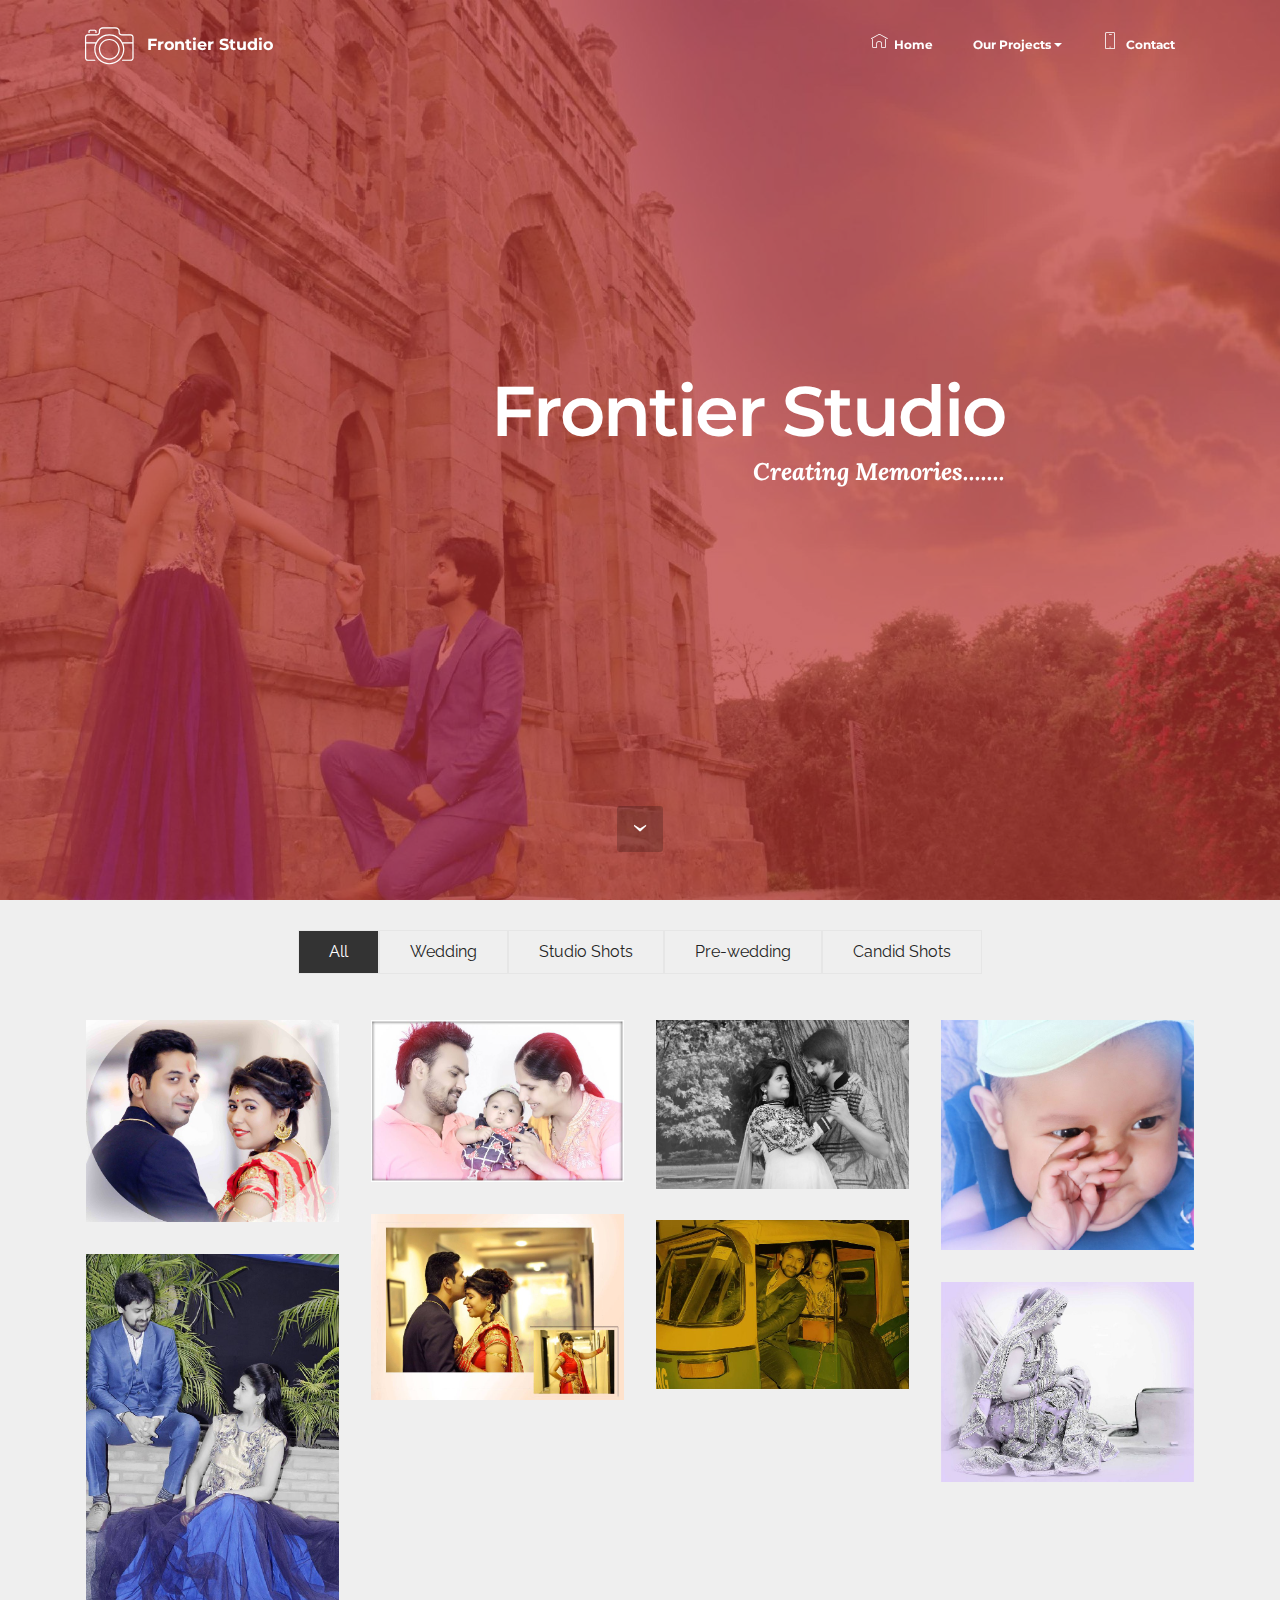
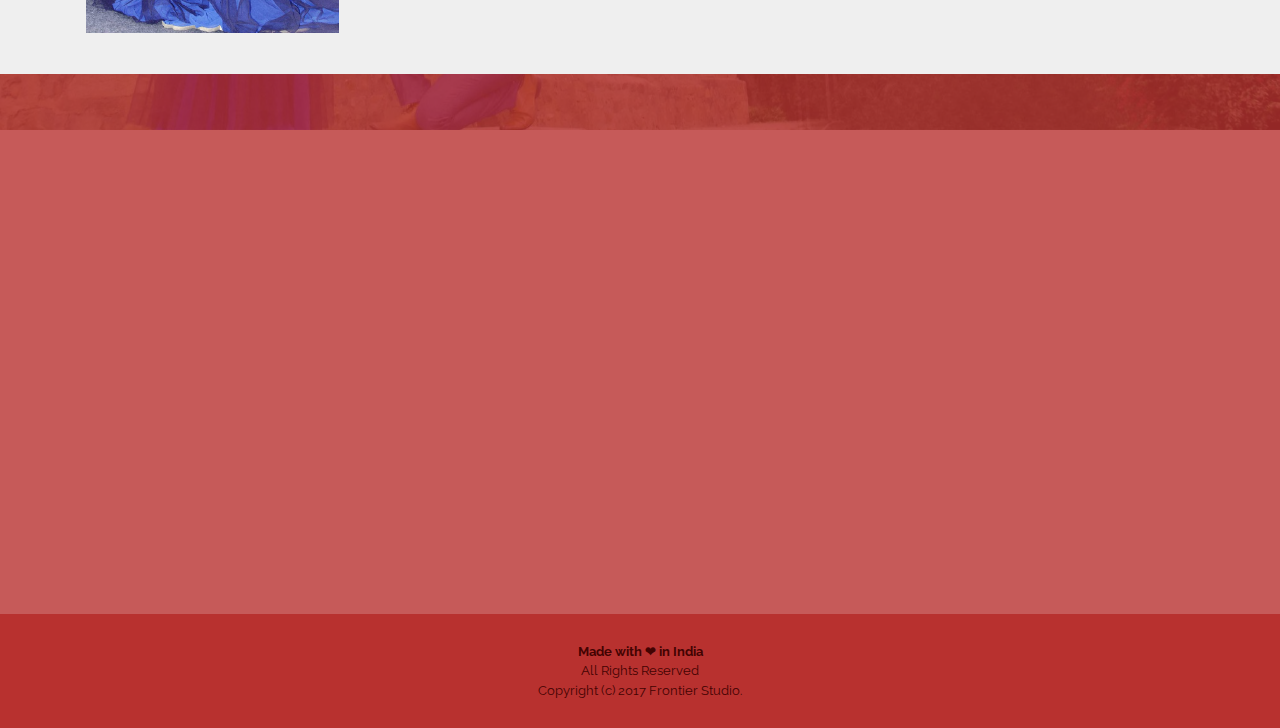
==== index.html @ 07fdfbb8 "create github pages" ====
<!DOCTYPE html>
<html>
<head>
  <!-- Site made with Mobirise Website Builder v3.12.1, https://mobirise.com -->
  <meta charset="UTF-8">
  <meta http-equiv="X-UA-Compatible" content="IE=edge">
  <meta name="generator" content="Mobirise v3.12.1, mobirise.com">
  <meta name="viewport" content="width=device-width, initial-scale=1">
  <link rel="shortcut icon" href="file:///C:/Users/gyadav/AppData/Local/Mobirise.com/Mobirise/projects/project-2017-06-03_201503/assets/images/_1" type="image/x-icon">
  <meta name="description" content="Frontier Studio Rewari Haryana
Photo Studios Photographers Candid photography    Traditional photography    Traditional Videography    Cinematography    Albums
Mahandi    Haldi    Sangeet    Engagement    Wedding    Pre-Wedding Shoot  Video Photo Restoration Services Photo Enlarging Photo Film Dealers Lamination Matt Lamination Cold Photograph Industrial">
  <title>Frontier Studio Rewari</title>
  <link rel="stylesheet" href="https://fonts.googleapis.com/css?family=Lora:400,700,400italic,700italic&amp;subset=latin">
  <link rel="stylesheet" href="https://fonts.googleapis.com/css?family=Montserrat:400,700">
  <link rel="stylesheet" href="https://fonts.googleapis.com/css?family=Raleway:100,100i,200,200i,300,300i,400,400i,500,500i,600,600i,700,700i,800,800i,900,900i">
  <link rel="stylesheet" href="assets/bootstrap-material-design-font/css/material.css">
  <link rel="stylesheet" href="assets/et-line-font-plugin/style.css">
  <link rel="stylesheet" href="assets/web/assets/mobirise-icons/mobirise-icons.css">
  <link rel="stylesheet" href="assets/tether/tether.min.css">
  <link rel="stylesheet" href="assets/bootstrap/css/bootstrap.min.css">
  <link rel="stylesheet" href="assets/dropdown/css/style.css">
  <link rel="stylesheet" href="assets/animate.css/animate.min.css">
  <link rel="stylesheet" href="assets/theme/css/style.css">
  <link rel="stylesheet" href="assets/mobirise-gallery/style.css">
  <link rel="stylesheet" href="assets/mobirise/css/mbr-additional.css" type="text/css">
  
  
  
</head>
<body>
<section id="menu-4">

    <nav class="navbar navbar-dropdown bg-color transparent navbar-fixed-top">
        <div class="container">

            <div class="mbr-table">
                <div class="mbr-table-cell">

                    <div class="navbar-brand">
                        <a href="https://mobirise.com" class="etl-icon icon-camera mbr-iconfont mbr-iconfont-menu navbar-logo"></a>
                        <a class="navbar-caption" href="index.html">Frontier Studio</a>
                    </div>

                </div>
                <div class="mbr-table-cell">

                    <button class="navbar-toggler pull-xs-right hidden-md-up" type="button" data-toggle="collapse" data-target="#exCollapsingNavbar">
                        <div class="hamburger-icon"></div>
                    </button>

                    <ul class="nav-dropdown collapse pull-xs-right nav navbar-nav navbar-toggleable-sm" id="exCollapsingNavbar"><li class="nav-item"><a class="nav-link link" href="#top"><span class="mbri-home mbr-iconfont mbr-iconfont-btn"></span>Home</a></li><li class="nav-item dropdown"><a class="nav-link link dropdown-toggle" data-toggle="dropdown-submenu" href="https://mobirise.com/" aria-expanded="false">Our Projects</a><div class="dropdown-menu"><a class="dropdown-item" href="index.html#slider-5">Raveena ❤ Parveen</a></div></li><li class="nav-item"><a class="nav-link link" href="index.html#contacts2-8"><span class="mbri-mobile mbr-iconfont mbr-iconfont-btn"></span>Contact</a></li></ul>
                    <button hidden="" class="navbar-toggler navbar-close" type="button" data-toggle="collapse" data-target="#exCollapsingNavbar">
                        <div class="close-icon"></div>
                    </button>

                </div>
            </div>

        </div>
    </nav>

</section>

<section class="engine"><a rel="external" href="https://mobirise.com">Mobirise Web Site Creator</a></section><section class="mbr-section mbr-section-hero mbr-section-full mbr-parallax-background mbr-section-with-arrow mbr-after-navbar" id="header1-2" style="background-image: url(assets/images/cover-image-2000x1200.jpg);">

    <div class="mbr-overlay" style="opacity: 0.7; background-color: rgb(184, 49, 47);"></div>

    <div class="mbr-table-cell">

        <div class="container">
            <div class="row">
                <div class="mbr-section col-md-10">

                    <h1 class="mbr-section-title display-1">Frontier Studio</h1>
                    <p class="mbr-section-lead lead"><strong>Creating Memories.......</strong><br></p>
                    
                </div>
            </div>
        </div>
    </div>

    <div class="mbr-arrow mbr-arrow-floating" aria-hidden="true"><a href="#gallery4-b"><i class="mbr-arrow-icon"></i></a></div>

</section>

<section class="mbr-gallery mbr-section mbr-section-nopadding mbr-slider-carousel" id="gallery4-b" data-filter="true" style="background-color: rgb(239, 239, 239); padding-top: 0rem; padding-bottom: 1.5rem;">
    <!-- Filter -->
    <div class="mbr-gallery-filter container gallery-filter-active">
        <ul>
            <li class="mbr-gallery-filter-all active">All</li>
        </ul>
    </div>

    <!-- Gallery -->
    <div class="mbr-gallery-row container">
        <div class=" mbr-gallery-layout-default">
            <div>
                <div>
                    <div class="mbr-gallery-item mbr-gallery-item__mobirise3 mbr-gallery-item--p1" data-tags="Wedding" data-video-url="false">
                        <div href="#lb-gallery4-b" data-slide-to="0" data-toggle="modal">
                            
                            

                            <img alt="" src="assets/images/01-2000x1600-800x640.jpg">
                            
                            <span class="icon-focus"></span>
                            
                        </div>
                    </div><div class="mbr-gallery-item mbr-gallery-item__mobirise3 mbr-gallery-item--p1" data-tags="Studio Shots" data-video-url="false">
                        <div href="#lb-gallery4-b" data-slide-to="1" data-toggle="modal">
                            
                            

                            <img alt="" src="assets/images/03-2000x1283-800x513.jpg">
                            
                            <span class="icon-focus"></span>
                            
                        </div>
                    </div><div class="mbr-gallery-item mbr-gallery-item__mobirise3 mbr-gallery-item--p1" data-tags="Pre-wedding" data-video-url="false">
                        <div href="#lb-gallery4-b" data-slide-to="2" data-toggle="modal">
                            
                            

                            <img alt="" src="assets/images/08-2000x1333-800x533.jpg">
                            
                            <span class="icon-focus"></span>
                            
                        </div>
                    </div><div class="mbr-gallery-item mbr-gallery-item__mobirise3 mbr-gallery-item--p1" data-tags="Studio Shots" data-video-url="false">
                        <div href="#lb-gallery4-b" data-slide-to="3" data-toggle="modal">
                            
                            

                            <img alt="" src="assets/images/02-2000x1822-800x728.jpg">
                            
                            <span class="icon-focus"></span>
                            
                        </div>
                    </div><div class="mbr-gallery-item mbr-gallery-item__mobirise3 mbr-gallery-item--p1" data-tags="Wedding" data-video-url="false">
                        <div href="#lb-gallery4-b" data-slide-to="4" data-toggle="modal">
                            
                            

                            <img alt="" src="assets/images/07-2000x1468-800x587.jpg">
                            
                            <span class="icon-focus"></span>
                            
                        </div>
                    </div><div class="mbr-gallery-item mbr-gallery-item__mobirise3 mbr-gallery-item--p1" data-tags="Pre-wedding" data-video-url="false">
                        <div href="#lb-gallery4-b" data-slide-to="5" data-toggle="modal">
                            
                            

                            <img alt="" src="assets/images/04-2000x1333-800x533.jpg">
                            
                            <span class="icon-focus"></span>
                            
                        </div>
                    </div><div class="mbr-gallery-item mbr-gallery-item__mobirise3 mbr-gallery-item--p1" data-tags="Candid Shots" data-video-url="false">
                        <div href="#lb-gallery4-b" data-slide-to="6" data-toggle="modal">
                            
                            

                            <img alt="" src="assets/images/06-2000x2998-800x1199.jpg">
                            
                            <span class="icon-focus"></span>
                            
                        </div>
                    </div><div class="mbr-gallery-item mbr-gallery-item__mobirise3 mbr-gallery-item--p1" data-tags="Candid Shots" data-video-url="false">
                        <div href="#lb-gallery4-b" data-slide-to="7" data-toggle="modal">
                            
                            

                            <img alt="" src="assets/images/09-2000x1578-800x631.jpg">
                            
                            <span class="icon-focus"></span>
                            
                        </div>
                    </div>
                </div>
            </div>
            <div class="clearfix"></div>
        </div>
    </div>

    <!-- Lightbox -->
    <div data-app-prevent-settings="" class="mbr-slider modal fade carousel slide" tabindex="-1" data-keyboard="true" data-interval="false" id="lb-gallery4-b">
        <div class="modal-dialog">
            <div class="modal-content">
                <div class="modal-body">
                    <ol class="carousel-indicators">
                        <li data-app-prevent-settings="" data-target="#lb-gallery4-b" data-slide-to="0"></li><li data-app-prevent-settings="" data-target="#lb-gallery4-b" data-slide-to="1"></li><li data-app-prevent-settings="" data-target="#lb-gallery4-b" data-slide-to="2"></li><li data-app-prevent-settings="" data-target="#lb-gallery4-b" data-slide-to="3"></li><li data-app-prevent-settings="" data-target="#lb-gallery4-b" data-slide-to="4"></li><li data-app-prevent-settings="" data-target="#lb-gallery4-b" data-slide-to="5"></li><li data-app-prevent-settings="" data-target="#lb-gallery4-b" data-slide-to="6"></li><li data-app-prevent-settings="" data-target="#lb-gallery4-b" class=" active" data-slide-to="7"></li>
                    </ol>
                    <div class="carousel-inner">
                        <div class="carousel-item">
                            <img alt="" src="assets/images/01-2000x1600.jpg">
                        </div><div class="carousel-item">
                            <img alt="" src="assets/images/03-2000x1283.jpg">
                        </div><div class="carousel-item">
                            <img alt="" src="assets/images/08-2000x1333.jpg">
                        </div><div class="carousel-item">
                            <img alt="" src="assets/images/02-2000x1822.jpg">
                        </div><div class="carousel-item">
                            <img alt="" src="assets/images/07-2000x1468.jpg">
                        </div><div class="carousel-item">
                            <img alt="" src="assets/images/04-2000x1333.jpg">
                        </div><div class="carousel-item">
                            <img alt="" src="assets/images/06-2000x2998.jpg">
                        </div><div class="carousel-item active">
                            <img alt="" src="assets/images/09-2000x1578.jpg">
                        </div>
                    </div>
                    <a class="left carousel-control" role="button" data-slide="prev" href="#lb-gallery4-b">
                        <span class="icon-prev" aria-hidden="true"></span>
                        <span class="sr-only">Previous</span>
                    </a>
                    <a class="right carousel-control" role="button" data-slide="next" href="#lb-gallery4-b">
                        <span class="icon-next" aria-hidden="true"></span>
                        <span class="sr-only">Next</span>
                    </a>

                    <a class="close" href="#" role="button" data-dismiss="modal">
                        <span aria-hidden="true">×</span>
                        <span class="sr-only">Close</span>
                    </a>
                </div>
            </div>
        </div>
    </div>
</section>

<section class="mbr-section mbr-section-md-padding mbr-footer footer2 mbr-parallax-background" id="contacts2-8" style="background-image: url(assets/images/cover-image-2000x1200.jpg); padding-top: 120px; padding-bottom: 120px;">
    <div class="mbr-overlay" style="opacity: 0.8; background-color: rgb(184, 49, 47);"></div>
    <div class="container">
        <div class="row">
            <div class="mbr-footer-content col-xs-12 col-md-3">
                <p><strong>Address</strong><br>203-L, Model Town, HDFC Bank Complex, Model Town, Rewari, Haryana 123401, India<br><br><br>
<strong>Contacts</strong><br>
Email: FrontierStudio.in@gmail.com<br>
Phone: +91 9728 101754<br>
Fixed: +91 1274 220130</p>
            </div>
            <div class="mbr-footer-content col-xs-12 col-md-3"><p class="mbr-contacts__text"><strong>Links</strong></p><ul><li>We</li><li>Do</li><li>Do</li></ul></div>
            <div class="col-xs-12 col-md-6">
                <div class="mbr-map"><iframe frameborder="0" style="border:0" src="https://www.google.com/maps/embed/v1/place?key=AIzaSyA0Dx_boXQiwvdz8sJHoYeZNVTdoWONYkU&amp;q=place_id:ChIJ39fSMHNQDTkRWLAoi7URVg4" allowfullscreen=""></iframe></div>
            </div>
        </div>
    </div>
</section>

<footer class="mbr-small-footer mbr-section mbr-section-nopadding" id="footer1-9" style="background-color: rgb(184, 49, 47); padding-top: 1.75rem; padding-bottom: 1.75rem;">
    
    <div class="container">
        <p class="text-xs-center"><strong>Made with ❤ in India</strong><br>All Rights Reserved<br>Copyright (c) 2017 Frontier Studio.<br></p>
    </div>
</footer>


  <script src="assets/web/assets/jquery/jquery.min.js"></script>
  <script src="assets/tether/tether.min.js"></script>
  <script src="assets/bootstrap/js/bootstrap.min.js"></script>
  <script src="assets/smooth-scroll/smooth-scroll.js"></script>
  <script src="assets/dropdown/js/script.min.js"></script>
  <script src="assets/touch-swipe/jquery.touch-swipe.min.js"></script>
  <script src="assets/viewport-checker/jquery.viewportchecker.js"></script>
  <script src="assets/jarallax/jarallax.js"></script>
  <script src="assets/masonry/masonry.pkgd.min.js"></script>
  <script src="assets/imagesloaded/imagesloaded.pkgd.min.js"></script>
  <script src="assets/bootstrap-carousel-swipe/bootstrap-carousel-swipe.js"></script>
  <script src="assets/theme/js/script.js"></script>
  <script src="assets/mobirise-gallery/player.min.js"></script>
  <script src="assets/mobirise-gallery/script.js"></script>
  
  
  <input name="animation" type="hidden">
   <div id="scrollToTop" class="scrollToTop mbr-arrow-up"><a style="text-align: center;"><i class="mbr-arrow-up-icon"></i></a></div>
  </body>
</html>
---- assets/bootstrap-material-design-font/css/material.css ----
@font-face {
  font-family: 'Material-Design-Icons';
  src: url('../fonts/Material-Design-Icons.eot?3ocs8m');
  src: url('../fonts/Material-Design-Icons.eot?#iefix3ocs8m') format('embedded-opentype'), url('../fonts/Material-Design-Icons.woff?3ocs8m') format('woff'), url('../fonts/Material-Design-Icons.ttf?3ocs8m') format('truetype'), url('../fonts/Material-Design-Icons.svg?3ocs8m#Material-Design-Icons') format('svg');
  font-weight: normal;
  font-style: normal;
}
[class^="mdi-"],
[class*="mdi-"] {
  speak: none;
  display: inline-block;
  font-style: normal;
  font-variant:normal;
  font-weight:normal;
  /*font-size:24px;*/
  line-height:1;
  font-family:'Material-Design-Icons' !important;
  text-rendering: auto;
  
  -webkit-font-smoothing: antialiased;
  -moz-osx-font-smoothing: grayscale;
  -webkit-transform: translate(0, 0);
      -ms-transform: translate(0, 0);
          transform: translate(0, 0);
}
[class^="mdi-"]:before,
[class*="mdi-"]:before {
  display: inline-block;
  speak: none;
  text-decoration: inherit;
}
[class^="mdi-"].pull-left,
[class*="mdi-"].pull-left {
  margin-right: .3em;
}
[class^="mdi-"].pull-right,
[class*="mdi-"].pull-right {
  margin-left: .3em;
}
[class^="mdi-"].mdi-lg:before,
[class*="mdi-"].mdi-lg:before,
[class^="mdi-"].mdi-lg:after,
[class*="mdi-"].mdi-lg:after {
  font-size: 1.33333333em;
  line-height: 0.75em;
  vertical-align: -15%;
}
[class^="mdi-"].mdi-2x:before,
[class*="mdi-"].mdi-2x:before,
[class^="mdi-"].mdi-2x:after,
[class*="mdi-"].mdi-2x:after {
  font-size: 2em;
}
[class^="mdi-"].mdi-3x:before,
[class*="mdi-"].mdi-3x:before,
[class^="mdi-"].mdi-3x:after,
[class*="mdi-"].mdi-3x:after {
  font-size: 3em;
}
[class^="mdi-"].mdi-4x:before,
[class*="mdi-"].mdi-4x:before,
[class^="mdi-"].mdi-4x:after,
[class*="mdi-"].mdi-4x:after {
  font-size: 4em;
}
[class^="mdi-"].mdi-5x:before,
[class*="mdi-"].mdi-5x:before,
[class^="mdi-"].mdi-5x:after,
[class*="mdi-"].mdi-5x:after {
  font-size: 5em;
}
[class^="mdi-device-signal-cellular-"]:after,
[class^="mdi-device-battery-"]:after,
[class^="mdi-device-battery-charging-"]:after,
[class^="mdi-device-signal-cellular-connected-no-internet-"]:after,
[class^="mdi-device-signal-wifi-"]:after,
[class^="mdi-device-signal-wifi-statusbar-not-connected"]:after,
.mdi-device-network-wifi:after {
  opacity: .3;
  position: absolute;
  left: 0;
  top: 0;
  z-index: 1;
  display: inline-block;
  speak: none;
  text-decoration: inherit;
}
[class^="mdi-device-signal-cellular-"]:after {
  content: "\e758";
}
[class^="mdi-device-battery-"]:after {
  content: "\e735";
}
[class^="mdi-device-battery-charging-"]:after {
  content: "\e733";
}
[class^="mdi-device-signal-cellular-connected-no-internet-"]:after {
  content: "\e75d";
}
[class^="mdi-device-signal-wifi-"]:after,
.mdi-device-network-wifi:after {
  content: "\e765";
}
[class^="mdi-device-signal-wifi-statusbasr-not-connected"]:after {
  content: "\e8f7";
}
.mdi-device-signal-cellular-off:after,
.mdi-device-signal-cellular-null:after,
.mdi-device-signal-cellular-no-sim:after,
.mdi-device-signal-wifi-off:after,
.mdi-device-signal-wifi-4-bar:after,
.mdi-device-signal-cellular-4-bar:after,
.mdi-device-battery-alert:after,
.mdi-device-signal-cellular-connected-no-internet-4-bar:after,
.mdi-device-battery-std:after,
.mdi-device-battery-full .mdi-device-battery-unknown:after {
  content: "";
}
.mdi-fw {
  width: 1.28571429em;
  text-align: center;
}
.mdi-ul {
  padding-left: 0;
  margin-left: 2.14285714em;
  list-style-type: none;
}
.mdi-ul > li {
  position: relative;
}
.mdi-li {
  position: absolute;
  left: -2.14285714em;
  width: 2.14285714em;
  top: 0.14285714em;
  text-align: center;
}
.mdi-li.mdi-lg {
  left: -1.85714286em;
}
.mdi-border {
  padding: .2em .25em .15em;
  border: solid 0.08em #eeeeee;
  border-radius: .1em;
}
.mdi-spin {
  -webkit-animation: mdi-spin 2s infinite linear;
  animation: mdi-spin 2s infinite linear;
  -webkit-transform-origin: 50% 50%;
  -ms-transform-origin: 50% 50%;
      transform-origin: 50% 50%;
}
.mdi-pulse {
  -webkit-animation: mdi-spin 1s steps(8) infinite;
  animation: mdi-spin 1s steps(8) infinite;
  -webkit-transform-origin: 50% 50%;
  -ms-transform-origin: 50% 50%;
      transform-origin: 50% 50%;
}
@-webkit-keyframes mdi-spin {
  0% {
    -webkit-transform: rotate(0deg);
    transform: rotate(0deg);
  }
  100% {
    -webkit-transform: rotate(359deg);
    transform: rotate(359deg);
  }
}
@keyframes mdi-spin {
  0% {
    -webkit-transform: rotate(0deg);
    transform: rotate(0deg);
  }
  100% {
    -webkit-transform: rotate(359deg);
    transform: rotate(359deg);
  }
}
.mdi-rotate-90 {
  filter: progid:DXImageTransform.Microsoft.BasicImage(rotation=1);
  -webkit-transform: rotate(90deg);
  -ms-transform: rotate(90deg);
  transform: rotate(90deg);
}
.mdi-rotate-180 {
  filter: progid:DXImageTransform.Microsoft.BasicImage(rotation=2);
  -webkit-transform: rotate(180deg);
  -ms-transform: rotate(180deg);
  transform: rotate(180deg);
}
.mdi-rotate-270 {
  filter: progid:DXImageTransform.Microsoft.BasicImage(rotation=3);
  -webkit-transform: rotate(270deg);
  -ms-transform: rotate(270deg);
  transform: rotate(270deg);
}
.mdi-flip-horizontal {
  filter: progid:DXImageTransform.Microsoft.BasicImage(rotation=0, mirror=1);
  -webkit-transform: scale(-1, 1);
  -ms-transform: scale(-1, 1);
  transform: scale(-1, 1);
}
.mdi-flip-vertical {
  filter: progid:DXImageTransform.Microsoft.BasicImage(rotation=2, mirror=1);
  -webkit-transform: scale(1, -1);
  -ms-transform: scale(1, -1);
  transform: scale(1, -1);
}
:root .mdi-rotate-90,
:root .mdi-rotate-180,
:root .mdi-rotate-270,
:root .mdi-flip-horizontal,
:root .mdi-flip-vertical {
  -webkit-filter: none;
          filter: none;
}
.mdi-stack {
  position: relative;
  display: inline-block;
  width: 2em;
  height: 2em;
  line-height: 2em;
  vertical-align: middle;
}
.mdi-stack-1x,
.mdi-stack-2x {
  position: absolute;
  left: 0;
  width: 100%;
  text-align: center;
}
.mdi-stack-1x {
  line-height: inherit;
}
.mdi-stack-2x {
  font-size: 2em;
}
.mdi-inverse {
  color: #ffffff;
}
/* Start Icons */
.mdi-action-3d-rotation:before {
  content: "\e600";
}
.mdi-action-accessibility:before {
  content: "\e601";
}
.mdi-action-account-balance-wallet:before {
  content: "\e602";
}
.mdi-action-account-balance:before {
  content: "\e603";
}
.mdi-action-account-box:before {
  content: "\e604";
}
.mdi-action-account-child:before {
  content: "\e605";
}
.mdi-action-account-circle:before {
  content: "\e606";
}
.mdi-action-add-shopping-cart:before {
  content: "\e607";
}
.mdi-action-alarm-add:before {
  content: "\e608";
}
.mdi-action-alarm-off:before {
  content: "\e609";
}
.mdi-action-alarm-on:before {
  content: "\e60a";
}
.mdi-action-alarm:before {
  content: "\e60b";
}
.mdi-action-android:before {
  content: "\e60c";
}
.mdi-action-announcement:before {
  content: "\e60d";
}
.mdi-action-aspect-ratio:before {
  content: "\e60e";
}
.mdi-action-assessment:before {
  content: "\e60f";
}
.mdi-action-assignment-ind:before {
  content: "\e610";
}
.mdi-action-assignment-late:before {
  content: "\e611";
}
.mdi-action-assignment-return:before {
  content: "\e612";
}
.mdi-action-assignment-returned:before {
  content: "\e613";
}
.mdi-action-assignment-turned-in:before {
  content: "\e614";
}
.mdi-action-assignment:before {
  content: "\e615";
}
.mdi-action-autorenew:before {
  content: "\e616";
}
.mdi-action-backup:before {
  content: "\e617";
}
.mdi-action-book:before {
  content: "\e618";
}
.mdi-action-bookmark-outline:before {
  content: "\e619";
}
.mdi-action-bookmark:before {
  content: "\e61a";
}
.mdi-action-bug-report:before {
  content: "\e61b";
}
.mdi-action-cached:before {
  content: "\e61c";
}
.mdi-action-check-circle:before {
  content: "\e61d";
}
.mdi-action-class:before {
  content: "\e61e";
}
.mdi-action-credit-card:before {
  content: "\e61f";
}
.mdi-action-dashboard:before {
  content: "\e620";
}
.mdi-action-delete:before {
  content: "\e621";
}
.mdi-action-description:before {
  content: "\e622";
}
.mdi-action-dns:before {
  content: "\e623";
}
.mdi-action-done-all:before {
  content: "\e624";
}
.mdi-action-done:before {
  content: "\e625";
}
.mdi-action-event:before {
  content: "\e626";
}
.mdi-action-exit-to-app:before {
  content: "\e627";
}
.mdi-action-explore:before {
  content: "\e628";
}
.mdi-action-extension:before {
  content: "\e629";
}
.mdi-action-face-unlock:before {
  content: "\e62a";
}
.mdi-action-favorite-outline:before {
  content: "\e62b";
}
.mdi-action-favorite:before {
  content: "\e62c";
}
.mdi-action-find-in-page:before {
  content: "\e62d";
}
.mdi-action-find-replace:before {
  content: "\e62e";
}
.mdi-action-flip-to-back:before {
  content: "\e62f";
}
.mdi-action-flip-to-front:before {
  content: "\e630";
}
.mdi-action-get-app:before {
  content: "\e631";
}
.mdi-action-grade:before {
  content: "\e632";
}
.mdi-action-group-work:before {
  content: "\e633";
}
.mdi-action-help:before {
  content: "\e634";
}
.mdi-action-highlight-remove:before {
  content: "\e635";
}
.mdi-action-history:before {
  content: "\e636";
}
.mdi-action-home:before {
  content: "\e637";
}
.mdi-action-https:before {
  content: "\e638";
}
.mdi-action-info-outline:before {
  content: "\e639";
}
.mdi-action-info:before {
  content: "\e63a";
}
.mdi-action-input:before {
  content: "\e63b";
}
.mdi-action-invert-colors:before {
  content: "\e63c";
}
.mdi-action-label-outline:before {
  content: "\e63d";
}
.mdi-action-label:before {
  content: "\e63e";
}
.mdi-action-language:before {
  content: "\e63f";
}
.mdi-action-launch:before {
  content: "\e640";
}
.mdi-action-list:before {
  content: "\e641";
}
.mdi-action-lock-open:before {
  content: "\e642";
}
.mdi-action-lock-outline:before {
  content: "\e643";
}
.mdi-action-lock:before {
  content: "\e644";
}
.mdi-action-loyalty:before {
  content: "\e645";
}
.mdi-action-markunread-mailbox:before {
  content: "\e646";
}
.mdi-action-note-add:before {
  content: "\e647";
}
.mdi-action-open-in-browser:before {
  content: "\e648";
}
.mdi-action-open-in-new:before {
  content: "\e649";
}
.mdi-action-open-with:before {
  content: "\e64a";
}
.mdi-action-pageview:before {
  content: "\e64b";
}
.mdi-action-payment:before {
  content: "\e64c";
}
.mdi-action-perm-camera-mic:before {
  content: "\e64d";
}
.mdi-action-perm-contact-cal:before {
  content: "\e64e";
}
.mdi-action-perm-data-setting:before {
  content: "\e64f";
}
.mdi-action-perm-device-info:before {
  content: "\e650";
}
.mdi-action-perm-identity:before {
  content: "\e651";
}
.mdi-action-perm-media:before {
  content: "\e652";
}
.mdi-action-perm-phone-msg:before {
  content: "\e653";
}
.mdi-action-perm-scan-wifi:before {
  content: "\e654";
}
.mdi-action-picture-in-picture:before {
  content: "\e655";
}
.mdi-action-polymer:before {
  content: "\e656";
}
.mdi-action-print:before {
  content: "\e657";
}
.mdi-action-query-builder:before {
  content: "\e658";
}
.mdi-action-question-answer:before {
  content: "\e659";
}
.mdi-action-receipt:before {
  content: "\e65a";
}
.mdi-action-redeem:before {
  content: "\e65b";
}
.mdi-action-reorder:before {
  content: "\e65c";
}
.mdi-action-report-problem:before {
  content: "\e65d";
}
.mdi-action-restore:before {
  content: "\e65e";
}
.mdi-action-room:before {
  content: "\e65f";
}
.mdi-action-schedule:before {
  content: "\e660";
}
.mdi-action-search:before {
  content: "\e661";
}
.mdi-action-settings-applications:before {
  content: "\e662";
}
.mdi-action-settings-backup-restore:before {
  content: "\e663";
}
.mdi-action-settings-bluetooth:before {
  content: "\e664";
}
.mdi-action-settings-cell:before {
  content: "\e665";
}
.mdi-action-settings-display:before {
  content: "\e666";
}
.mdi-action-settings-ethernet:before {
  content: "\e667";
}
.mdi-action-settings-input-antenna:before {
  content: "\e668";
}
.mdi-action-settings-input-component:before {
  content: "\e669";
}
.mdi-action-settings-input-composite:before {
  content: "\e66a";
}
.mdi-action-settings-input-hdmi:before {
  content: "\e66b";
}
.mdi-action-settings-input-svideo:before {
  content: "\e66c";
}
.mdi-action-settings-overscan:before {
  content: "\e66d";
}
.mdi-action-settings-phone:before {
  content: "\e66e";
}
.mdi-action-settings-power:before {
  content: "\e66f";
}
.mdi-action-settings-remote:before {
  content: "\e670";
}
.mdi-action-settings-voice:before {
  content: "\e671";
}
.mdi-action-settings:before {
  content: "\e672";
}
.mdi-action-shop-two:before {
  content: "\e673";
}
.mdi-action-shop:before {
  content: "\e674";
}
.mdi-action-shopping-basket:before {
  content: "\e675";
}
.mdi-action-shopping-cart:before {
  content: "\e676";
}
.mdi-action-speaker-notes:before {
  content: "\e677";
}
.mdi-action-spellcheck:before {
  content: "\e678";
}
.mdi-action-star-rate:before {
  content: "\e679";
}
.mdi-action-stars:before {
  content: "\e67a";
}
.mdi-action-store:before {
  content: "\e67b";
}
.mdi-action-subject:before {
  content: "\e67c";
}
.mdi-action-supervisor-account:before {
  content: "\e67d";
}
.mdi-action-swap-horiz:before {
  content: "\e67e";
}
.mdi-action-swap-vert-circle:before {
  content: "\e67f";
}
.mdi-action-swap-vert:before {
  content: "\e680";
}
.mdi-action-system-update-tv:before {
  content: "\e681";
}
.mdi-action-tab-unselected:before {
  content: "\e682";
}
.mdi-action-tab:before {
  content: "\e683";
}
.mdi-action-theaters:before {
  content: "\e684";
}
.mdi-action-thumb-down:before {
  content: "\e685";
}
.mdi-action-thumb-up:before {
  content: "\e686";
}
.mdi-action-thumbs-up-down:before {
  content: "\e687";
}
.mdi-action-toc:before {
  content: "\e688";
}
.mdi-action-today:before {
  content: "\e689";
}
.mdi-action-track-changes:before {
  content: "\e68a";
}
.mdi-action-translate:before {
  content: "\e68b";
}
.mdi-action-trending-down:before {
  content: "\e68c";
}
.mdi-action-trending-neutral:before {
  content: "\e68d";
}
.mdi-action-trending-up:before {
  content: "\e68e";
}
.mdi-action-turned-in-not:before {
  content: "\e68f";
}
.mdi-action-turned-in:before {
  content: "\e690";
}
.mdi-action-verified-user:before {
  content: "\e691";
}
.mdi-action-view-agenda:before {
  content: "\e692";
}
.mdi-action-view-array:before {
  content: "\e693";
}
.mdi-action-view-carousel:before {
  content: "\e694";
}
.mdi-action-view-column:before {
  content: "\e695";
}
.mdi-action-view-day:before {
  content: "\e696";
}
.mdi-action-view-headline:before {
  content: "\e697";
}
.mdi-action-view-list:before {
  content: "\e698";
}
.mdi-action-view-module:before {
  content: "\e699";
}
.mdi-action-view-quilt:before {
  content: "\e69a";
}
.mdi-action-view-stream:before {
  content: "\e69b";
}
.mdi-action-view-week:before {
  content: "\e69c";
}
.mdi-action-visibility-off:before {
  content: "\e69d";
}
.mdi-action-visibility:before {
  content: "\e69e";
}
.mdi-action-wallet-giftcard:before {
  content: "\e69f";
}
.mdi-action-wallet-membership:before {
  content: "\e6a0";
}
.mdi-action-wallet-travel:before {
  content: "\e6a1";
}
.mdi-action-work:before {
  content: "\e6a2";
}
.mdi-alert-error:before {
  content: "\e6a3";
}
.mdi-alert-warning:before {
  content: "\e6a4";
}
.mdi-av-album:before {
  content: "\e6a5";
}
.mdi-av-closed-caption:before {
  content: "\e6a6";
}
.mdi-av-equalizer:before {
  content: "\e6a7";
}
.mdi-av-explicit:before {
  content: "\e6a8";
}
.mdi-av-fast-forward:before {
  content: "\e6a9";
}
.mdi-av-fast-rewind:before {
  content: "\e6aa";
}
.mdi-av-games:before {
  content: "\e6ab";
}
.mdi-av-hearing:before {
  content: "\e6ac";
}
.mdi-av-high-quality:before {
  content: "\e6ad";
}
.mdi-av-loop:before {
  content: "\e6ae";
}
.mdi-av-mic-none:before {
  content: "\e6af";
}
.mdi-av-mic-off:before {
  content: "\e6b0";
}
.mdi-av-mic:before {
  content: "\e6b1";
}
.mdi-av-movie:before {
  content: "\e6b2";
}
.mdi-av-my-library-add:before {
  content: "\e6b3";
}
.mdi-av-my-library-books:before {
  content: "\e6b4";
}
.mdi-av-my-library-music:before {
  content: "\e6b5";
}
.mdi-av-new-releases:before {
  content: "\e6b6";
}
.mdi-av-not-interested:before {
  content: "\e6b7";
}
.mdi-av-pause-circle-fill:before {
  content: "\e6b8";
}
.mdi-av-pause-circle-outline:before {
  content: "\e6b9";
}
.mdi-av-pause:before {
  content: "\e6ba";
}
.mdi-av-play-arrow:before {
  content: "\e6bb";
}
.mdi-av-play-circle-fill:before {
  content: "\e6bc";
}
.mdi-av-play-circle-outline:before {
  content: "\e6bd";
}
.mdi-av-play-shopping-bag:before {
  content: "\e6be";
}
.mdi-av-playlist-add:before {
  content: "\e6bf";
}
.mdi-av-queue-music:before {
  content: "\e6c0";
}
.mdi-av-queue:before {
  content: "\e6c1";
}
.mdi-av-radio:before {
  content: "\e6c2";
}
.mdi-av-recent-actors:before {
  content: "\e6c3";
}
.mdi-av-repeat-one:before {
  content: "\e6c4";
}
.mdi-av-repeat:before {
  content: "\e6c5";
}
.mdi-av-replay:before {
  content: "\e6c6";
}
.mdi-av-shuffle:before {
  content: "\e6c7";
}
.mdi-av-skip-next:before {
  content: "\e6c8";
}
.mdi-av-skip-previous:before {
  content: "\e6c9";
}
.mdi-av-snooze:before {
  content: "\e6ca";
}
.mdi-av-stop:before {
  content: "\e6cb";
}
.mdi-av-subtitles:before {
  content: "\e6cc";
}
.mdi-av-surround-sound:before {
  content: "\e6cd";
}
.mdi-av-timer:before {
  content: "\e6ce";
}
.mdi-av-video-collection:before {
  content: "\e6cf";
}
.mdi-av-videocam-off:before {
  content: "\e6d0";
}
.mdi-av-videocam:before {
  content: "\e6d1";
}
.mdi-av-volume-down:before {
  content: "\e6d2";
}
.mdi-av-volume-mute:before {
  content: "\e6d3";
}
.mdi-av-volume-off:before {
  content: "\e6d4";
}
.mdi-av-volume-up:before {
  content: "\e6d5";
}
.mdi-av-web:before {
  content: "\e6d6";
}
.mdi-communication-business:before {
  content: "\e6d7";
}
.mdi-communication-call-end:before {
  content: "\e6d8";
}
.mdi-communication-call-made:before {
  content: "\e6d9";
}
.mdi-communication-call-merge:before {
  content: "\e6da";
}
.mdi-communication-call-missed:before {
  content: "\e6db";
}
.mdi-communication-call-received:before {
  content: "\e6dc";
}
.mdi-communication-call-split:before {
  content: "\e6dd";
}
.mdi-communication-call:before {
  content: "\e6de";
}
.mdi-communication-chat:before {
  content: "\e6df";
}
.mdi-communication-clear-all:before {
  content: "\e6e0";
}
.mdi-communication-comment:before {
  content: "\e6e1";
}
.mdi-communication-contacts:before {
  content: "\e6e2";
}
.mdi-communication-dialer-sip:before {
  content: "\e6e3";
}
.mdi-communication-dialpad:before {
  content: "\e6e4";
}
.mdi-communication-dnd-on:before {
  content: "\e6e5";
}
.mdi-communication-email:before {
  content: "\e6e6";
}
.mdi-communication-forum:before {
  content: "\e6e7";
}
.mdi-communication-import-export:before {
  content: "\e6e8";
}
.mdi-communication-invert-colors-off:before {
  content: "\e6e9";
}
.mdi-communication-invert-colors-on:before {
  content: "\e6ea";
}
.mdi-communication-live-help:before {
  content: "\e6eb";
}
.mdi-communication-location-off:before {
  content: "\e6ec";
}
.mdi-communication-location-on:before {
  content: "\e6ed";
}
.mdi-communication-message:before {
  content: "\e6ee";
}
.mdi-communication-messenger:before {
  content: "\e6ef";
}
.mdi-communication-no-sim:before {
  content: "\e6f0";
}
.mdi-communication-phone:before {
  content: "\e6f1";
}
.mdi-communication-portable-wifi-off:before {
  content: "\e6f2";
}
.mdi-communication-quick-contacts-dialer:before {
  content: "\e6f3";
}
.mdi-communication-quick-contacts-mail:before {
  content: "\e6f4";
}
.mdi-communication-ring-volume:before {
  content: "\e6f5";
}
.mdi-communication-stay-current-landscape:before {
  content: "\e6f6";
}
.mdi-communication-stay-current-portrait:before {
  content: "\e6f7";
}
.mdi-communication-stay-primary-landscape:before {
  content: "\e6f8";
}
.mdi-communication-stay-primary-portrait:before {
  content: "\e6f9";
}
.mdi-communication-swap-calls:before {
  content: "\e6fa";
}
.mdi-communication-textsms:before {
  content: "\e6fb";
}
.mdi-communication-voicemail:before {
  content: "\e6fc";
}
.mdi-communication-vpn-key:before {
  content: "\e6fd";
}
.mdi-content-add-box:before {
  content: "\e6fe";
}
.mdi-content-add-circle-outline:before {
  content: "\e6ff";
}
.mdi-content-add-circle:before {
  content: "\e700";
}
.mdi-content-add:before {
  content: "\e701";
}
.mdi-content-archive:before {
  content: "\e702";
}
.mdi-content-backspace:before {
  content: "\e703";
}
.mdi-content-block:before {
  content: "\e704";
}
.mdi-content-clear:before {
  content: "\e705";
}
.mdi-content-content-copy:before {
  content: "\e706";
}
.mdi-content-content-cut:before {
  content: "\e707";
}
.mdi-content-content-paste:before {
  content: "\e708";
}
.mdi-content-create:before {
  content: "\e709";
}
.mdi-content-drafts:before {
  content: "\e70a";
}
.mdi-content-filter-list:before {
  content: "\e70b";
}
.mdi-content-flag:before {
  content: "\e70c";
}
.mdi-content-forward:before {
  content: "\e70d";
}
.mdi-content-gesture:before {
  content: "\e70e";
}
.mdi-content-inbox:before {
  content: "\e70f";
}
.mdi-content-link:before {
  content: "\e710";
}
.mdi-content-mail:before {
  content: "\e711";
}
.mdi-content-markunread:before {
  content: "\e712";
}
.mdi-content-redo:before {
  content: "\e713";
}
.mdi-content-remove-circle-outline:before {
  content: "\e714";
}
.mdi-content-remove-circle:before {
  content: "\e715";
}
.mdi-content-remove:before {
  content: "\e716";
}
.mdi-content-reply-all:before {
  content: "\e717";
}
.mdi-content-reply:before {
  content: "\e718";
}
.mdi-content-report:before {
  content: "\e719";
}
.mdi-content-save:before {
  content: "\e71a";
}
.mdi-content-select-all:before {
  content: "\e71b";
}
.mdi-content-send:before {
  content: "\e71c";
}
.mdi-content-sort:before {
  content: "\e71d";
}
.mdi-content-text-format:before {
  content: "\e71e";
}
.mdi-content-undo:before {
  content: "\e71f";
}
.mdi-editor-attach-file:before {
  content: "\e776";
}
.mdi-editor-attach-money:before {
  content: "\e777";
}
.mdi-editor-border-all:before {
  content: "\e778";
}
.mdi-editor-border-bottom:before {
  content: "\e779";
}
.mdi-editor-border-clear:before {
  content: "\e77a";
}
.mdi-editor-border-color:before {
  content: "\e77b";
}
.mdi-editor-border-horizontal:before {
  content: "\e77c";
}
.mdi-editor-border-inner:before {
  content: "\e77d";
}
.mdi-editor-border-left:before {
  content: "\e77e";
}
.mdi-editor-border-outer:before {
  content: "\e77f";
}
.mdi-editor-border-right:before {
  content: "\e780";
}
.mdi-editor-border-style:before {
  content: "\e781";
}
.mdi-editor-border-top:before {
  content: "\e782";
}
.mdi-editor-border-vertical:before {
  content: "\e783";
}
.mdi-editor-format-align-center:before {
  content: "\e784";
}
.mdi-editor-format-align-justify:before {
  content: "\e785";
}
.mdi-editor-format-align-left:before {
  content: "\e786";
}
.mdi-editor-format-align-right:before {
  content: "\e787";
}
.mdi-editor-format-bold:before {
  content: "\e788";
}
.mdi-editor-format-clear:before {
  content: "\e789";
}
.mdi-editor-format-color-fill:before {
  content: "\e78a";
}
.mdi-editor-format-color-reset:before {
  content: "\e78b";
}
.mdi-editor-format-color-text:before {
  content: "\e78c";
}
.mdi-editor-format-indent-decrease:before {
  content: "\e78d";
}
.mdi-editor-format-indent-increase:before {
  content: "\e78e";
}
.mdi-editor-format-italic:before {
  content: "\e78f";
}
.mdi-editor-format-line-spacing:before {
  content: "\e790";
}
.mdi-editor-format-list-bulleted:before {
  content: "\e791";
}
.mdi-editor-format-list-numbered:before {
  content: "\e792";
}
.mdi-editor-format-paint:before {
  content: "\e793";
}
.mdi-editor-format-quote:before {
  content: "\e794";
}
.mdi-editor-format-size:before {
  content: "\e795";
}
.mdi-editor-format-strikethrough:before {
  content: "\e796";
}
.mdi-editor-format-textdirection-l-to-r:before {
  content: "\e797";
}
.mdi-editor-format-textdirection-r-to-l:before {
  content: "\e798";
}
.mdi-editor-format-underline:before {
  content: "\e799";
}
.mdi-editor-functions:before {
  content: "\e79a";
}
.mdi-editor-insert-chart:before {
  content: "\e79b";
}
.mdi-editor-insert-comment:before {
  content: "\e79c";
}
.mdi-editor-insert-drive-file:before {
  content: "\e79d";
}
.mdi-editor-insert-emoticon:before {
  content: "\e79e";
}
.mdi-editor-insert-invitation:before {
  content: "\e79f";
}
.mdi-editor-insert-link:before {
  content: "\e7a0";
}
.mdi-editor-insert-photo:before {
  content: "\e7a1";
}
.mdi-editor-merge-type:before {
  content: "\e7a2";
}
.mdi-editor-mode-comment:before {
  content: "\e7a3";
}
.mdi-editor-mode-edit:before {
  content: "\e7a4";
}
.mdi-editor-publish:before {
  content: "\e7a5";
}
.mdi-editor-vertical-align-bottom:before {
  content: "\e7a6";
}
.mdi-editor-vertical-align-center:before {
  content: "\e7a7";
}
.mdi-editor-vertical-align-top:before {
  content: "\e7a8";
}
.mdi-editor-wrap-text:before {
  content: "\e7a9";
}
.mdi-file-attachment:before {
  content: "\e7aa";
}
.mdi-file-cloud-circle:before {
  content: "\e7ab";
}
.mdi-file-cloud-done:before {
  content: "\e7ac";
}
.mdi-file-cloud-download:before {
  content: "\e7ad";
}
.mdi-file-cloud-off:before {
  content: "\e7ae";
}
.mdi-file-cloud-queue:before {
  content: "\e7af";
}
.mdi-file-cloud-upload:before {
  content: "\e7b0";
}
.mdi-file-cloud:before {
  content: "\e7b1";
}
.mdi-file-file-download:before {
  content: "\e7b2";
}
.mdi-file-file-upload:before {
  content: "\e7b3";
}
.mdi-file-folder-open:before {
  content: "\e7b4";
}
.mdi-file-folder-shared:before {
  content: "\e7b5";
}
.mdi-file-folder:before {
  content: "\e7b6";
}
.mdi-device-access-alarm:before {
  content: "\e720";
}
.mdi-device-access-alarms:before {
  content: "\e721";
}
.mdi-device-access-time:before {
  content: "\e722";
}
.mdi-device-add-alarm:before {
  content: "\e723";
}
.mdi-device-airplanemode-off:before {
  content: "\e724";
}
.mdi-device-airplanemode-on:before {
  content: "\e725";
}
.mdi-device-battery-20:before {
  content: "\e726";
}
.mdi-device-battery-30:before {
  content: "\e727";
}
.mdi-device-battery-50:before {
  content: "\e728";
}
.mdi-device-battery-60:before {
  content: "\e729";
}
.mdi-device-battery-80:before {
  content: "\e72a";
}
.mdi-device-battery-90:before {
  content: "\e72b";
}
.mdi-device-battery-alert:before {
  content: "\e72c";
}
.mdi-device-battery-charging-20:before {
  content: "\e72d";
}
.mdi-device-battery-charging-30:before {
  content: "\e72e";
}
.mdi-device-battery-charging-50:before {
  content: "\e72f";
}
.mdi-device-battery-charging-60:before {
  content: "\e730";
}
.mdi-device-battery-charging-80:before {
  content: "\e731";
}
.mdi-device-battery-charging-90:before {
  content: "\e732";
}
.mdi-device-battery-charging-full:before {
  content: "\e733";
}
.mdi-device-battery-full:before {
  content: "\e734";
}
.mdi-device-battery-std:before {
  content: "\e735";
}
.mdi-device-battery-unknown:before {
  content: "\e736";
}
.mdi-device-bluetooth-connected:before {
  content: "\e737";
}
.mdi-device-bluetooth-disabled:before {
  content: "\e738";
}
.mdi-device-bluetooth-searching:before {
  content: "\e739";
}
.mdi-device-bluetooth:before {
  content: "\e73a";
}
.mdi-device-brightness-auto:before {
  content: "\e73b";
}
.mdi-device-brightness-high:before {
  content: "\e73c";
}
.mdi-device-brightness-low:before {
  content: "\e73d";
}
.mdi-device-brightness-medium:before {
  content: "\e73e";
}
.mdi-device-data-usage:before {
  content: "\e73f";
}
.mdi-device-developer-mode:before {
  content: "\e740";
}
.mdi-device-devices:before {
  content: "\e741";
}
.mdi-device-dvr:before {
  content: "\e742";
}
.mdi-device-gps-fixed:before {
  content: "\e743";
}
.mdi-device-gps-not-fixed:before {
  content: "\e744";
}
.mdi-device-gps-off:before {
  content: "\e745";
}
.mdi-device-location-disabled:before {
  content: "\e746";
}
.mdi-device-location-searching:before {
  content: "\e747";
}
.mdi-device-multitrack-audio:before {
  content: "\e748";
}
.mdi-device-network-cell:before {
  content: "\e749";
}
.mdi-device-network-wifi:before {
  content: "\e74a";
}
.mdi-device-nfc:before {
  content: "\e74b";
}
.mdi-device-now-wallpaper:before {
  content: "\e74c";
}
.mdi-device-now-widgets:before {
  content: "\e74d";
}
.mdi-device-screen-lock-landscape:before {
  content: "\e74e";
}
.mdi-device-screen-lock-portrait:before {
  content: "\e74f";
}
.mdi-device-screen-lock-rotation:before {
  content: "\e750";
}
.mdi-device-screen-rotation:before {
  content: "\e751";
}
.mdi-device-sd-storage:before {
  content: "\e752";
}
.mdi-device-settings-system-daydream:before {
  content: "\e753";
}
.mdi-device-signal-cellular-0-bar:before {
  content: "\e754";
}
.mdi-device-signal-cellular-1-bar:before {
  content: "\e755";
}
.mdi-device-signal-cellular-2-bar:before {
  content: "\e756";
}
.mdi-device-signal-cellular-3-bar:before {
  content: "\e757";
}
.mdi-device-signal-cellular-4-bar:before {
  content: "\e758";
}
.mdi-signal-wifi-statusbar-connected-no-internet-after:before {
  content: "\e8f6";
}
.mdi-device-signal-cellular-connected-no-internet-0-bar:before {
  content: "\e759";
}
.mdi-device-signal-cellular-connected-no-internet-1-bar:before {
  content: "\e75a";
}
.mdi-device-signal-cellular-connected-no-internet-2-bar:before {
  content: "\e75b";
}
.mdi-device-signal-cellular-connected-no-internet-3-bar:before {
  content: "\e75c";
}
.mdi-device-signal-cellular-connected-no-internet-4-bar:before {
  content: "\e75d";
}
.mdi-device-signal-cellular-no-sim:before {
  content: "\e75e";
}
.mdi-device-signal-cellular-null:before {
  content: "\e75f";
}
.mdi-device-signal-cellular-off:before {
  content: "\e760";
}
.mdi-device-signal-wifi-0-bar:before {
  content: "\e761";
}
.mdi-device-signal-wifi-1-bar:before {
  content: "\e762";
}
.mdi-device-signal-wifi-2-bar:before {
  content: "\e763";
}
.mdi-device-signal-wifi-3-bar:before {
  content: "\e764";
}
.mdi-device-signal-wifi-4-bar:before {
  content: "\e765";
}
.mdi-device-signal-wifi-off:before {
  content: "\e766";
}
.mdi-device-signal-wifi-statusbar-1-bar:before {
  content: "\e767";
}
.mdi-device-signal-wifi-statusbar-2-bar:before {
  content: "\e768";
}
.mdi-device-signal-wifi-statusbar-3-bar:before {
  content: "\e769";
}
.mdi-device-signal-wifi-statusbar-4-bar:before {
  content: "\e76a";
}
.mdi-device-signal-wifi-statusbar-connected-no-internet-:before {
  content: "\e76b";
}
.mdi-device-signal-wifi-statusbar-connected-no-internet:before {
  content: "\e76f";
}
.mdi-device-signal-wifi-statusbar-connected-no-internet-2:before {
  content: "\e76c";
}
.mdi-device-signal-wifi-statusbar-connected-no-internet-3:before {
  content: "\e76d";
}
.mdi-device-signal-wifi-statusbar-connected-no-internet-4:before {
  content: "\e76e";
}
.mdi-signal-wifi-statusbar-not-connected-after:before {
  content: "\e8f7";
}
.mdi-device-signal-wifi-statusbar-not-connected:before {
  content: "\e770";
}
.mdi-device-signal-wifi-statusbar-null:before {
  content: "\e771";
}
.mdi-device-storage:before {
  content: "\e772";
}
.mdi-device-usb:before {
  content: "\e773";
}
.mdi-device-wifi-lock:before {
  content: "\e774";
}
.mdi-device-wifi-tethering:before {
  content: "\e775";
}
.mdi-hardware-cast-connected:before {
  content: "\e7b7";
}
.mdi-hardware-cast:before {
  content: "\e7b8";
}
.mdi-hardware-computer:before {
  content: "\e7b9";
}
.mdi-hardware-desktop-mac:before {
  content: "\e7ba";
}
.mdi-hardware-desktop-windows:before {
  content: "\e7bb";
}
.mdi-hardware-dock:before {
  content: "\e7bc";
}
.mdi-hardware-gamepad:before {
  content: "\e7bd";
}
.mdi-hardware-headset-mic:before {
  content: "\e7be";
}
.mdi-hardware-headset:before {
  content: "\e7bf";
}
.mdi-hardware-keyboard-alt:before {
  content: "\e7c0";
}
.mdi-hardware-keyboard-arrow-down:before {
  content: "\e7c1";
}
.mdi-hardware-keyboard-arrow-left:before {
  content: "\e7c2";
}
.mdi-hardware-keyboard-arrow-right:before {
  content: "\e7c3";
}
.mdi-hardware-keyboard-arrow-up:before {
  content: "\e7c4";
}
.mdi-hardware-keyboard-backspace:before {
  content: "\e7c5";
}
.mdi-hardware-keyboard-capslock:before {
  content: "\e7c6";
}
.mdi-hardware-keyboard-control:before {
  content: "\e7c7";
}
.mdi-hardware-keyboard-hide:before {
  content: "\e7c8";
}
.mdi-hardware-keyboard-return:before {
  content: "\e7c9";
}
.mdi-hardware-keyboard-tab:before {
  content: "\e7ca";
}
.mdi-hardware-keyboard-voice:before {
  content: "\e7cb";
}
.mdi-hardware-keyboard:before {
  content: "\e7cc";
}
.mdi-hardware-laptop-chromebook:before {
  content: "\e7cd";
}
.mdi-hardware-laptop-mac:before {
  content: "\e7ce";
}
.mdi-hardware-laptop-windows:before {
  content: "\e7cf";
}
.mdi-hardware-laptop:before {
  content: "\e7d0";
}
.mdi-hardware-memory:before {
  content: "\e7d1";
}
.mdi-hardware-mouse:before {
  content: "\e7d2";
}
.mdi-hardware-phone-android:before {
  content: "\e7d3";
}
.mdi-hardware-phone-iphone:before {
  content: "\e7d4";
}
.mdi-hardware-phonelink-off:before {
  content: "\e7d5";
}
.mdi-hardware-phonelink:before {
  content: "\e7d6";
}
.mdi-hardware-security:before {
  content: "\e7d7";
}
.mdi-hardware-sim-card:before {
  content: "\e7d8";
}
.mdi-hardware-smartphone:before {
  content: "\e7d9";
}
.mdi-hardware-speaker:before {
  content: "\e7da";
}
.mdi-hardware-tablet-android:before {
  content: "\e7db";
}
.mdi-hardware-tablet-mac:before {
  content: "\e7dc";
}
.mdi-hardware-tablet:before {
  content: "\e7dd";
}
.mdi-hardware-tv:before {
  content: "\e7de";
}
.mdi-hardware-watch:before {
  content: "\e7df";
}
.mdi-image-add-to-photos:before {
  content: "\e7e0";
}
.mdi-image-adjust:before {
  content: "\e7e1";
}
.mdi-image-assistant-photo:before {
  content: "\e7e2";
}
.mdi-image-audiotrack:before {
  content: "\e7e3";
}
.mdi-image-blur-circular:before {
  content: "\e7e4";
}
.mdi-image-blur-linear:before {
  content: "\e7e5";
}
.mdi-image-blur-off:before {
  content: "\e7e6";
}
.mdi-image-blur-on:before {
  content: "\e7e7";
}
.mdi-image-brightness-1:before {
  content: "\e7e8";
}
.mdi-image-brightness-2:before {
  content: "\e7e9";
}
.mdi-image-brightness-3:before {
  content: "\e7ea";
}
.mdi-image-brightness-4:before {
  content: "\e7eb";
}
.mdi-image-brightness-5:before {
  content: "\e7ec";
}
.mdi-image-brightness-6:before {
  content: "\e7ed";
}
.mdi-image-brightness-7:before {
  content: "\e7ee";
}
.mdi-image-brush:before {
  content: "\e7ef";
}
.mdi-image-camera-alt:before {
  content: "\e7f0";
}
.mdi-image-camera-front:before {
  content: "\e7f1";
}
.mdi-image-camera-rear:before {
  content: "\e7f2";
}
.mdi-image-camera-roll:before {
  content: "\e7f3";
}
.mdi-image-camera:before {
  content: "\e7f4";
}
.mdi-image-center-focus-strong:before {
  content: "\e7f5";
}
.mdi-image-center-focus-weak:before {
  content: "\e7f6";
}
.mdi-image-collections:before {
  content: "\e7f7";
}
.mdi-image-color-lens:before {
  content: "\e7f8";
}
.mdi-image-colorize:before {
  content: "\e7f9";
}
.mdi-image-compare:before {
  content: "\e7fa";
}
.mdi-image-control-point-duplicate:before {
  content: "\e7fb";
}
.mdi-image-control-point:before {
  content: "\e7fc";
}
.mdi-image-crop-3-2:before {
  content: "\e7fd";
}
.mdi-image-crop-5-4:before {
  content: "\e7fe";
}
.mdi-image-crop-7-5:before {
  content: "\e7ff";
}
.mdi-image-crop-16-9:before {
  content: "\e800";
}
.mdi-image-crop-din:before {
  content: "\e801";
}
.mdi-image-crop-free:before {
  content: "\e802";
}
.mdi-image-crop-landscape:before {
  content: "\e803";
}
.mdi-image-crop-original:before {
  content: "\e804";
}
.mdi-image-crop-portrait:before {
  content: "\e805";
}
.mdi-image-crop-square:before {
  content: "\e806";
}
.mdi-image-crop:before {
  content: "\e807";
}
.mdi-image-dehaze:before {
  content: "\e808";
}
.mdi-image-details:before {
  content: "\e809";
}
.mdi-image-edit:before {
  content: "\e80a";
}
.mdi-image-exposure-minus-1:before {
  content: "\e80b";
}
.mdi-image-exposure-minus-2:before {
  content: "\e80c";
}
.mdi-image-exposure-plus-1:before {
  content: "\e80d";
}
.mdi-image-exposure-plus-2:before {
  content: "\e80e";
}
.mdi-image-exposure-zero:before {
  content: "\e80f";
}
.mdi-image-exposure:before {
  content: "\e810";
}
.mdi-image-filter-1:before {
  content: "\e811";
}
.mdi-image-filter-2:before {
  content: "\e812";
}
.mdi-image-filter-3:before {
  content: "\e813";
}
.mdi-image-filter-4:before {
  content: "\e814";
}
.mdi-image-filter-5:before {
  content: "\e815";
}
.mdi-image-filter-6:before {
  content: "\e816";
}
.mdi-image-filter-7:before {
  content: "\e817";
}
.mdi-image-filter-8:before {
  content: "\e818";
}
.mdi-image-filter-9-plus:before {
  content: "\e819";
}
.mdi-image-filter-9:before {
  content: "\e81a";
}
.mdi-image-filter-b-and-w:before {
  content: "\e81b";
}
.mdi-image-filter-center-focus:before {
  content: "\e81c";
}
.mdi-image-filter-drama:before {
  content: "\e81d";
}
.mdi-image-filter-frames:before {
  content: "\e81e";
}
.mdi-image-filter-hdr:before {
  content: "\e81f";
}
.mdi-image-filter-none:before {
  content: "\e820";
}
.mdi-image-filter-tilt-shift:before {
  content: "\e821";
}
.mdi-image-filter-vintage:before {
  content: "\e822";
}
.mdi-image-filter:before {
  content: "\e823";
}
.mdi-image-flare:before {
  content: "\e824";
}
.mdi-image-flash-auto:before {
  content: "\e825";
}
.mdi-image-flash-off:before {
  content: "\e826";
}
.mdi-image-flash-on:before {
  content: "\e827";
}
.mdi-image-flip:before {
  content: "\e828";
}
.mdi-image-gradient:before {
  content: "\e829";
}
.mdi-image-grain:before {
  content: "\e82a";
}
.mdi-image-grid-off:before {
  content: "\e82b";
}
.mdi-image-grid-on:before {
  content: "\e82c";
}
.mdi-image-hdr-off:before {
  content: "\e82d";
}
.mdi-image-hdr-on:before {
  content: "\e82e";
}
.mdi-image-hdr-strong:before {
  content: "\e82f";
}
.mdi-image-hdr-weak:before {
  content: "\e830";
}
.mdi-image-healing:before {
  content: "\e831";
}
.mdi-image-image-aspect-ratio:before {
  content: "\e832";
}
.mdi-image-image:before {
  content: "\e833";
}
.mdi-image-iso:before {
  content: "\e834";
}
.mdi-image-landscape:before {
  content: "\e835";
}
.mdi-image-leak-add:before {
  content: "\e836";
}
.mdi-image-leak-remove:before {
  content: "\e837";
}
.mdi-image-lens:before {
  content: "\e838";
}
.mdi-image-looks-3:before {
  content: "\e839";
}
.mdi-image-looks-4:before {
  content: "\e83a";
}
.mdi-image-looks-5:before {
  content: "\e83b";
}
.mdi-image-looks-6:before {
  content: "\e83c";
}
.mdi-image-looks-one:before {
  content: "\e83d";
}
.mdi-image-looks-two:before {
  content: "\e83e";
}
.mdi-image-looks:before {
  content: "\e83f";
}
.mdi-image-loupe:before {
  content: "\e840";
}
.mdi-image-movie-creation:before {
  content: "\e841";
}
.mdi-image-nature-people:before {
  content: "\e842";
}
.mdi-image-nature:before {
  content: "\e843";
}
.mdi-image-navigate-before:before {
  content: "\e844";
}
.mdi-image-navigate-next:before {
  content: "\e845";
}
.mdi-image-palette:before {
  content: "\e846";
}
.mdi-image-panorama-fisheye:before {
  content: "\e847";
}
.mdi-image-panorama-horizontal:before {
  content: "\e848";
}
.mdi-image-panorama-vertical:before {
  content: "\e849";
}
.mdi-image-panorama-wide-angle:before {
  content: "\e84a";
}
.mdi-image-panorama:before {
  content: "\e84b";
}
.mdi-image-photo-album:before {
  content: "\e84c";
}
.mdi-image-photo-camera:before {
  content: "\e84d";
}
.mdi-image-photo-library:before {
  content: "\e84e";
}
.mdi-image-photo:before {
  content: "\e84f";
}
.mdi-image-portrait:before {
  content: "\e850";
}
.mdi-image-remove-red-eye:before {
  content: "\e851";
}
.mdi-image-rotate-left:before {
  content: "\e852";
}
.mdi-image-rotate-right:before {
  content: "\e853";
}
.mdi-image-slideshow:before {
  content: "\e854";
}
.mdi-image-straighten:before {
  content: "\e855";
}
.mdi-image-style:before {
  content: "\e856";
}
.mdi-image-switch-camera:before {
  content: "\e857";
}
.mdi-image-switch-video:before {
  content: "\e858";
}
.mdi-image-tag-faces:before {
  content: "\e859";
}
.mdi-image-texture:before {
  content: "\e85a";
}
.mdi-image-timelapse:before {
  content: "\e85b";
}
.mdi-image-timer-3:before {
  content: "\e85c";
}
.mdi-image-timer-10:before {
  content: "\e85d";
}
.mdi-image-timer-auto:before {
  content: "\e85e";
}
.mdi-image-timer-off:before {
  content: "\e85f";
}
.mdi-image-timer:before {
  content: "\e860";
}
.mdi-image-tonality:before {
  content: "\e861";
}
.mdi-image-transform:before {
  content: "\e862";
}
.mdi-image-tune:before {
  content: "\e863";
}
.mdi-image-wb-auto:before {
  content: "\e864";
}
.mdi-image-wb-cloudy:before {
  content: "\e865";
}
.mdi-image-wb-incandescent:before {
  content: "\e866";
}
.mdi-image-wb-irradescent:before {
  content: "\e867";
}
.mdi-image-wb-sunny:before {
  content: "\e868";
}
.mdi-maps-beenhere:before {
  content: "\e869";
}
.mdi-maps-directions-bike:before {
  content: "\e86a";
}
.mdi-maps-directions-bus:before {
  content: "\e86b";
}
.mdi-maps-directions-car:before {
  content: "\e86c";
}
.mdi-maps-directions-ferry:before {
  content: "\e86d";
}
.mdi-maps-directions-subway:before {
  content: "\e86e";
}
.mdi-maps-directions-train:before {
  content: "\e86f";
}
.mdi-maps-directions-transit:before {
  content: "\e870";
}
.mdi-maps-directions-walk:before {
  content: "\e871";
}
.mdi-maps-directions:before {
  content: "\e872";
}
.mdi-maps-flight:before {
  content: "\e873";
}
.mdi-maps-hotel:before {
  content: "\e874";
}
.mdi-maps-layers-clear:before {
  content: "\e875";
}
.mdi-maps-layers:before {
  content: "\e876";
}
.mdi-maps-local-airport:before {
  content: "\e877";
}
.mdi-maps-local-atm:before {
  content: "\e878";
}
.mdi-maps-local-attraction:before {
  content: "\e879";
}
.mdi-maps-local-bar:before {
  content: "\e87a";
}
.mdi-maps-local-cafe:before {
  content: "\e87b";
}
.mdi-maps-local-car-wash:before {
  content: "\e87c";
}
.mdi-maps-local-convenience-store:before {
  content: "\e87d";
}
.mdi-maps-local-drink:before {
  content: "\e87e";
}
.mdi-maps-local-florist:before {
  content: "\e87f";
}
.mdi-maps-local-gas-station:before {
  content: "\e880";
}
.mdi-maps-local-grocery-store:before {
  content: "\e881";
}
.mdi-maps-local-hospital:before {
  content: "\e882";
}
.mdi-maps-local-hotel:before {
  content: "\e883";
}
.mdi-maps-local-laundry-service:before {
  content: "\e884";
}
.mdi-maps-local-library:before {
  content: "\e885";
}
.mdi-maps-local-mall:before {
  content: "\e886";
}
.mdi-maps-local-movies:before {
  content: "\e887";
}
.mdi-maps-local-offer:before {
  content: "\e888";
}
.mdi-maps-local-parking:before {
  content: "\e889";
}
.mdi-maps-local-pharmacy:before {
  content: "\e88a";
}
.mdi-maps-local-phone:before {
  content: "\e88b";
}
.mdi-maps-local-pizza:before {
  content: "\e88c";
}
.mdi-maps-local-play:before {
  content: "\e88d";
}
.mdi-maps-local-post-office:before {
  content: "\e88e";
}
.mdi-maps-local-print-shop:before {
  content: "\e88f";
}
.mdi-maps-local-restaurant:before {
  content: "\e890";
}
.mdi-maps-local-see:before {
  content: "\e891";
}
.mdi-maps-local-shipping:before {
  content: "\e892";
}
.mdi-maps-local-taxi:before {
  content: "\e893";
}
.mdi-maps-location-history:before {
  content: "\e894";
}
.mdi-maps-map:before {
  content: "\e895";
}
.mdi-maps-my-location:before {
  content: "\e896";
}
.mdi-maps-navigation:before {
  content: "\e897";
}
.mdi-maps-pin-drop:before {
  content: "\e898";
}
.mdi-maps-place:before {
  content: "\e899";
}
.mdi-maps-rate-review:before {
  content: "\e89a";
}
.mdi-maps-restaurant-menu:before {
  content: "\e89b";
}
.mdi-maps-satellite:before {
  content: "\e89c";
}
.mdi-maps-store-mall-directory:before {
  content: "\e89d";
}
.mdi-maps-terrain:before {
  content: "\e89e";
}
.mdi-maps-traffic:before {
  content: "\e89f";
}
.mdi-navigation-apps:before {
  content: "\e8a0";
}
.mdi-navigation-arrow-back:before {
  content: "\e8a1";
}
.mdi-navigation-arrow-drop-down-circle:before {
  content: "\e8a2";
}
.mdi-navigation-arrow-drop-down:before {
  content: "\e8a3";
}
.mdi-navigation-arrow-drop-up:before {
  content: "\e8a4";
}
.mdi-navigation-arrow-forward:before {
  content: "\e8a5";
}
.mdi-navigation-cancel:before {
  content: "\e8a6";
}
.mdi-navigation-check:before {
  content: "\e8a7";
}
.mdi-navigation-chevron-left:before {
  content: "\e8a8";
}
.mdi-navigation-chevron-right:before {
  content: "\e8a9";
}
.mdi-navigation-close:before {
  content: "\e8aa";
}
.mdi-navigation-expand-less:before {
  content: "\e8ab";
}
.mdi-navigation-expand-more:before {
  content: "\e8ac";
}
.mdi-navigation-fullscreen-exit:before {
  content: "\e8ad";
}
.mdi-navigation-fullscreen:before {
  content: "\e8ae";
}
.mdi-navigation-menu:before {
  content: "\e8af";
}
.mdi-navigation-more-horiz:before {
  content: "\e8b0";
}
.mdi-navigation-more-vert:before {
  content: "\e8b1";
}
.mdi-navigation-refresh:before {
  content: "\e8b2";
}
.mdi-navigation-unfold-less:before {
  content: "\e8b3";
}
.mdi-navigation-unfold-more:before {
  content: "\e8b4";
}
.mdi-notification-adb:before {
  content: "\e8b5";
}
.mdi-notification-bluetooth-audio:before {
  content: "\e8b6";
}
.mdi-notification-disc-full:before {
  content: "\e8b7";
}
.mdi-notification-dnd-forwardslash:before {
  content: "\e8b8";
}
.mdi-notification-do-not-disturb:before {
  content: "\e8b9";
}
.mdi-notification-drive-eta:before {
  content: "\e8ba";
}
.mdi-notification-event-available:before {
  content: "\e8bb";
}
.mdi-notification-event-busy:before {
  content: "\e8bc";
}
.mdi-notification-event-note:before {
  content: "\e8bd";
}
.mdi-notification-folder-special:before {
  content: "\e8be";
}
.mdi-notification-mms:before {
  content: "\e8bf";
}
.mdi-notification-more:before {
  content: "\e8c0";
}
.mdi-notification-network-locked:before {
  content: "\e8c1";
}
.mdi-notification-phone-bluetooth-speaker:before {
  content: "\e8c2";
}
.mdi-notification-phone-forwarded:before {
  content: "\e8c3";
}
.mdi-notification-phone-in-talk:before {
  content: "\e8c4";
}
.mdi-notification-phone-locked:before {
  content: "\e8c5";
}
.mdi-notification-phone-missed:before {
  content: "\e8c6";
}
.mdi-notification-phone-paused:before {
  content: "\e8c7";
}
.mdi-notification-play-download:before {
  content: "\e8c8";
}
.mdi-notification-play-install:before {
  content: "\e8c9";
}
.mdi-notification-sd-card:before {
  content: "\e8ca";
}
.mdi-notification-sim-card-alert:before {
  content: "\e8cb";
}
.mdi-notification-sms-failed:before {
  content: "\e8cc";
}
.mdi-notification-sms:before {
  content: "\e8cd";
}
.mdi-notification-sync-disabled:before {
  content: "\e8ce";
}
.mdi-notification-sync-problem:before {
  content: "\e8cf";
}
.mdi-notification-sync:before {
  content: "\e8d0";
}
.mdi-notification-system-update:before {
  content: "\e8d1";
}
.mdi-notification-tap-and-play:before {
  content: "\e8d2";
}
.mdi-notification-time-to-leave:before {
  content: "\e8d3";
}
.mdi-notification-vibration:before {
  content: "\e8d4";
}
.mdi-notification-voice-chat:before {
  content: "\e8d5";
}
.mdi-notification-vpn-lock:before {
  content: "\e8d6";
}
.mdi-social-cake:before {
  content: "\e8d7";
}
.mdi-social-domain:before {
  content: "\e8d8";
}
.mdi-social-group-add:before {
  content: "\e8d9";
}
.mdi-social-group:before {
  content: "\e8da";
}
.mdi-social-location-city:before {
  content: "\e8db";
}
.mdi-social-mood:before {
  content: "\e8dc";
}
.mdi-social-notifications-none:before {
  content: "\e8dd";
}
.mdi-social-notifications-off:before {
  content: "\e8de";
}
.mdi-social-notifications-on:before {
  content: "\e8df";
}
.mdi-social-notifications-paused:before {
  content: "\e8e0";
}
.mdi-social-notifications:before {
  content: "\e8e1";
}
.mdi-social-pages:before {
  content: "\e8e2";
}
.mdi-social-party-mode:before {
  content: "\e8e3";
}
.mdi-social-people-outline:before {
  content: "\e8e4";
}
.mdi-social-people:before {
  content: "\e8e5";
}
.mdi-social-person-add:before {
  content: "\e8e6";
}
.mdi-social-person-outline:before {
  content: "\e8e7";
}
.mdi-social-person:before {
  content: "\e8e8";
}
.mdi-social-plus-one:before {
  content: "\e8e9";
}
.mdi-social-poll:before {
  content: "\e8ea";
}
.mdi-social-public:before {
  content: "\e8eb";
}
.mdi-social-school:before {
  content: "\e8ec";
}
.mdi-social-share:before {
  content: "\e8ed";
}
.mdi-social-whatshot:before {
  content: "\e8ee";
}
.mdi-toggle-check-box-outline-blank:before {
  content: "\e8ef";
}
.mdi-toggle-check-box:before {
  content: "\e8f0";
}
.mdi-toggle-radio-button-off:before {
  content: "\e8f1";
}
.mdi-toggle-radio-button-on:before {
  content: "\e8f2";
}
.mdi-toggle-star-half:before {
  content: "\e8f3";
}
.mdi-toggle-star-outline:before {
  content: "\e8f4";
}
.mdi-toggle-star:before {
  content: "\e8f5";
}
---- assets/et-line-font-plugin/style.css ----
@font-face {
	font-family: 'et-line';
	src:url('fonts/et-line.eot');
	src:url('fonts/et-line.eot?#iefix') format('embedded-opentype'),
		url('fonts/et-line.woff') format('woff'),
		url('fonts/et-line.ttf') format('truetype'),
		url('fonts/et-line.svg#et-line') format('svg');
	font-weight: normal;
	font-style: normal;
}

/* Use the following CSS code if you want to use data attributes for inserting your icons */
.etl-icon, [data-icon]:before {
	font-family: 'et-line';
	content: attr(data-icon);
	speak: none;
	font-weight: normal;
	font-variant: normal;
	text-transform: none;
	line-height: 1;
	-webkit-font-smoothing: antialiased;
	-moz-osx-font-smoothing: grayscale;
	display:inline-block;
}

/* Use the following CSS code if you want to have a class per icon */
/*
Instead of a list of all class selectors,
you can use the generic selector below, but it's slower:
[class*="icon-"] {
*/
.icon-mobile, .icon-laptop, .icon-desktop, .icon-tablet, .icon-phone, .icon-document, .icon-documents, .icon-search, .icon-clipboard, .icon-newspaper, .icon-notebook, .icon-book-open, .icon-browser, .icon-calendar, .icon-presentation, .icon-picture, .icon-pictures, .icon-video, .icon-camera, .icon-printer, .icon-toolbox, .icon-briefcase, .icon-wallet, .icon-gift, .icon-bargraph, .icon-grid, .icon-expand, .icon-focus, .icon-edit, .icon-adjustments, .icon-ribbon, .icon-hourglass, .icon-lock, .icon-megaphone, .icon-shield, .icon-trophy, .icon-flag, .icon-map, .icon-puzzle, .icon-basket, .icon-envelope, .icon-streetsign, .icon-telescope, .icon-gears, .icon-key, .icon-paperclip, .icon-attachment, .icon-pricetags, .icon-lightbulb, .icon-layers, .icon-pencil, .icon-tools, .icon-tools-2, .icon-scissors, .icon-paintbrush, .icon-magnifying-glass, .icon-circle-compass, .icon-linegraph, .icon-mic, .icon-strategy, .icon-beaker, .icon-caution, .icon-recycle, .icon-anchor, .icon-profile-male, .icon-profile-female, .icon-bike, .icon-wine, .icon-hotairballoon, .icon-globe, .icon-genius, .icon-map-pin, .icon-dial, .icon-chat, .icon-heart, .icon-cloud, .icon-upload, .icon-download, .icon-target, .icon-hazardous, .icon-piechart, .icon-speedometer, .icon-global, .icon-compass, .icon-lifesaver, .icon-clock, .icon-aperture, .icon-quote, .icon-scope, .icon-alarmclock, .icon-refresh, .icon-happy, .icon-sad, .icon-facebook, .icon-twitter, .icon-googleplus, .icon-rss, .icon-tumblr, .icon-linkedin, .icon-dribbble {
	font-family: 'et-line';
	speak: none;
	font-style: normal;
	font-weight: normal;
	font-variant: normal;
	text-transform: none;
	line-height: 1;
	-webkit-font-smoothing: antialiased;
	-moz-osx-font-smoothing: grayscale;
	display:inline-block;
}
.icon-mobile:before {
	content: "\e000";
}
.icon-laptop:before {
	content: "\e001";
}
.icon-desktop:before {
	content: "\e002";
}
.icon-tablet:before {
	content: "\e003";
}
.icon-phone:before {
	content: "\e004";
}
.icon-document:before {
	content: "\e005";
}
.icon-documents:before {
	content: "\e006";
}
.icon-search:before {
	content: "\e007";
}
.icon-clipboard:before {
	content: "\e008";
}
.icon-newspaper:before {
	content: "\e009";
}
.icon-notebook:before {
	content: "\e00a";
}
.icon-book-open:before {
	content: "\e00b";
}
.icon-browser:before {
	content: "\e00c";
}
.icon-calendar:before {
	content: "\e00d";
}
.icon-presentation:before {
	content: "\e00e";
}
.icon-picture:before {
	content: "\e00f";
}
.icon-pictures:before {
	content: "\e010";
}
.icon-video:before {
	content: "\e011";
}
.icon-camera:before {
	content: "\e012";
}
.icon-printer:before {
	content: "\e013";
}
.icon-toolbox:before {
	content: "\e014";
}
.icon-briefcase:before {
	content: "\e015";
}
.icon-wallet:before {
	content: "\e016";
}
.icon-gift:before {
	content: "\e017";
}
.icon-bargraph:before {
	content: "\e018";
}
.icon-grid:before {
	content: "\e019";
}
.icon-expand:before {
	content: "\e01a";
}
.icon-focus:before {
	content: "\e01b";
}
.icon-edit:before {
	content: "\e01c";
}
.icon-adjustments:before {
	content: "\e01d";
}
.icon-ribbon:before {
	content: "\e01e";
}
.icon-hourglass:before {
	content: "\e01f";
}
.icon-lock:before {
	content: "\e020";
}
.icon-megaphone:before {
	content: "\e021";
}
.icon-shield:before {
	content: "\e022";
}
.icon-trophy:before {
	content: "\e023";
}
.icon-flag:before {
	content: "\e024";
}
.icon-map:before {
	content: "\e025";
}
.icon-puzzle:before {
	content: "\e026";
}
.icon-basket:before {
	content: "\e027";
}
.icon-envelope:before {
	content: "\e028";
}
.icon-streetsign:before {
	content: "\e029";
}
.icon-telescope:before {
	content: "\e02a";
}
.icon-gears:before {
	content: "\e02b";
}
.icon-key:before {
	content: "\e02c";
}
.icon-paperclip:before {
	content: "\e02d";
}
.icon-attachment:before {
	content: "\e02e";
}
.icon-pricetags:before {
	content: "\e02f";
}
.icon-lightbulb:before {
	content: "\e030";
}
.icon-layers:before {
	content: "\e031";
}
.icon-pencil:before {
	content: "\e032";
}
.icon-tools:before {
	content: "\e033";
}
.icon-tools-2:before {
	content: "\e034";
}
.icon-scissors:before {
	content: "\e035";
}
.icon-paintbrush:before {
	content: "\e036";
}
.icon-magnifying-glass:before {
	content: "\e037";
}
.icon-circle-compass:before {
	content: "\e038";
}
.icon-linegraph:before {
	content: "\e039";
}
.icon-mic:before {
	content: "\e03a";
}
.icon-strategy:before {
	content: "\e03b";
}
.icon-beaker:before {
	content: "\e03c";
}
.icon-caution:before {
	content: "\e03d";
}
.icon-recycle:before {
	content: "\e03e";
}
.icon-anchor:before {
	content: "\e03f";
}
.icon-profile-male:before {
	content: "\e040";
}
.icon-profile-female:before {
	content: "\e041";
}
.icon-bike:before {
	content: "\e042";
}
.icon-wine:before {
	content: "\e043";
}
.icon-hotairballoon:before {
	content: "\e044";
}
.icon-globe:before {
	content: "\e045";
}
.icon-genius:before {
	content: "\e046";
}
.icon-map-pin:before {
	content: "\e047";
}
.icon-dial:before {
	content: "\e048";
}
.icon-chat:before {
	content: "\e049";
}
.icon-heart:before {
	content: "\e04a";
}
.icon-cloud:before {
	content: "\e04b";
}
.icon-upload:before {
	content: "\e04c";
}
.icon-download:before {
	content: "\e04d";
}
.icon-target:before {
	content: "\e04e";
}
.icon-hazardous:before {
	content: "\e04f";
}
.icon-piechart:before {
	content: "\e050";
}
.icon-speedometer:before {
	content: "\e051";
}
.icon-global:before {
	content: "\e052";
}
.icon-compass:before {
	content: "\e053";
}
.icon-lifesaver:before {
	content: "\e054";
}
.icon-clock:before {
	content: "\e055";
}
.icon-aperture:before {
	content: "\e056";
}
.icon-quote:before {
	content: "\e057";
}
.icon-scope:before {
	content: "\e058";
}
.icon-alarmclock:before {
	content: "\e059";
}
.icon-refresh:before {
	content: "\e05a";
}
.icon-happy:before {
	content: "\e05b";
}
.icon-sad:before {
	content: "\e05c";
}
.icon-facebook:before {
	content: "\e05d";
}
.icon-twitter:before {
	content: "\e05e";
}
.icon-googleplus:before {
	content: "\e05f";
}
.icon-rss:before {
	content: "\e060";
}
.icon-tumblr:before {
	content: "\e061";
}
.icon-linkedin:before {
	content: "\e062";
}
.icon-dribbble:before {
	content: "\e063";
}
---- assets/web/assets/mobirise-icons/mobirise-icons.css ----
@font-face {
  font-family: 'MobiriseIcons';
  src:  url('mobirise-icons.eot?spat4u');
  src:  url('mobirise-icons.eot?spat4u#iefix') format('embedded-opentype'),
    url('mobirise-icons.ttf?spat4u') format('truetype'),
    url('mobirise-icons.woff?spat4u') format('woff'),
    url('mobirise-icons.svg?spat4u#MobiriseIcons') format('svg');
  font-weight: normal;
  font-style: normal;
}

[class^="mbri-"], [class*=" mbri-"] {
  /* use !important to prevent issues with browser extensions that change fonts */
  font-family: MobiriseIcons !important;
  speak: none;
  font-style: normal;
  font-weight: normal;
  font-variant: normal;
  text-transform: none;
  line-height: 1;

  /* Better Font Rendering =========== */
  -webkit-font-smoothing: antialiased;
  -moz-osx-font-smoothing: grayscale;
}

.mbri-alert:before {
  content: "\e900";
}
.mbri-android:before {
  content: "\e901";
}
.mbri-apple:before {
  content: "\e902";
}
.mbri-arrow-next:before {
  content: "\e903";
}
.mbri-arrow-prev:before {
  content: "\e904";
}
.mbri-bookmark:before {
  content: "\e905";
}
.mbri-bootstrap:before {
  content: "\e906";
}
.mbri-briefcase:before {
  content: "\e907";
}
.mbri-browse:before {
  content: "\e908";
}
.mbri-calendar:before {
  content: "\e909";
}
.mbri-camera:before {
  content: "\e90a";
}
.mbri-cart-add:before {
  content: "\e90b";
}
.mbri-cart-full:before {
  content: "\e90c";
}
.mbri-cash:before {
  content: "\e90d";
}
.mbri-change-style:before {
  content: "\e90e";
}
.mbri-chat:before {
  content: "\e90f";
}
.mbri-clock:before {
  content: "\e910";
}
.mbri-close:before {
  content: "\e911";
}
.mbri-cloud:before {
  content: "\e912";
}
.mbri-code:before {
  content: "\e913";
}
.mbri-contact-form:before {
  content: "\e914";
}
.mbri-credit-card:before {
  content: "\e915";
}
.mbri-cursor-click:before {
  content: "\e916";
}
.mbri-cust-feedback:before {
  content: "\e917";
}
.mbri-database:before {
  content: "\e918";
}
.mbri-delivery:before {
  content: "\e919";
}
.mbri-desktop:before {
  content: "\e91a";
}
.mbri-devices:before {
  content: "\e91b";
}
.mbri-down:before {
  content: "\e91c";
}
.mbri-download:before {
  content: "\e972";
}
.mbri-drag-n-drop:before {
  content: "\e91e";
}
.mbri-edit:before {
  content: "\e91f";
}
.mbri-edit2:before {
  content: "\e920";
}
.mbri-error:before {
  content: "\e921";
}
.mbri-extension:before {
  content: "\e922";
}
.mbri-features:before {
  content: "\e923";
}
.mbri-file:before {
  content: "\e924";
}
.mbri-flag:before {
  content: "\e925";
}
.mbri-folder:before {
  content: "\e926";
}
.mbri-gift:before {
  content: "\e927";
}
.mbri-globe:before {
  content: "\e928";
}
.mbri-globe-2:before {
  content: "\e929";
}
.mbri-growing-chart:before {
  content: "\e92a";
}
.mbri-hearth:before {
  content: "\e92b";
}
.mbri-help:before {
  content: "\e92c";
}
.mbri-home:before {
  content: "\e92d";
}
.mbri-hot-cup:before {
  content: "\e92e";
}
.mbri-idea:before {
  content: "\e92f";
}
.mbri-image-gallery:before {
  content: "\e930";
}
.mbri-image-slider:before {
  content: "\e931";
}
.mbri-info:before {
  content: "\e932";
}
.mbri-key:before {
  content: "\e933";
}
.mbri-laptop:before {
  content: "\e934";
}
.mbri-layers:before {
  content: "\e935";
}
.mbri-left:before {
  content: "\e936";
}
.mbri-letter:before {
  content: "\e937";
}
.mbri-like:before {
  content: "\e938";
}
.mbri-link:before {
  content: "\e939";
}
.mbri-lock:before {
  content: "\e93a";
}
.mbri-login:before {
  content: "\e93b";
}
.mbri-logout:before {
  content: "\e93c";
}
.mbri-magic-stick:before {
  content: "\e93d";
}
.mbri-map-pin:before {
  content: "\e93e";
}
.mbri-menu:before {
  content: "\e93f";
}
.mbri-mobile:before {
  content: "\e940";
}
.mbri-mobile2:before {
  content: "\e941";
}
.mbri-mobirise:before {
  content: "\e942";
}
.mbri-music:before {
  content: "\e943";
}
.mbri-new-file:before {
  content: "\e944";
}
.mbri-opened-folder:before {
  content: "\e945";
}
.mbri-pages:before {
  content: "\e946";
}
.mbri-paper-plane:before {
  content: "\e947";
}
.mbri-paperclip:before {
  content: "\e948";
}
.mbri-photo:before {
  content: "\e949";
}
.mbri-photos:before {
  content: "\e94a";
}
.mbri-pin:before {
  content: "\e94b";
}
.mbri-play:before {
  content: "\e94c";
}
.mbri-plus:before {
  content: "\e94d";
}
.mbri-preview:before {
  content: "\e94e";
}
.mbri-print:before {
  content: "\e94f";
}
.mbri-protect:before {
  content: "\e950";
}
.mbri-question:before {
  content: "\e951";
}
.mbri-quote:before {
  content: "\e952";
}
.mbri-refresh:before {
  content: "\e953";
}
.mbri-responsive:before {
  content: "\e954";
}
.mbri-right:before {
  content: "\e955";
}
.mbri-rocket:before {
  content: "\e956";
}
.mbri-sad-face:before {
  content: "\e957";
}
.mbri-sale:before {
  content: "\e958";
}
.mbri-save:before {
  content: "\e959";
}
.mbri-search:before {
  content: "\e95a";
}
.mbri-setting:before {
  content: "\e95b";
}
.mbri-setting2:before {
  content: "\e95c";
}
.mbri-setting3:before {
  content: "\e95d";
}
.mbri-share:before {
  content: "\e95e";
}
.mbri-shopping-bag:before {
  content: "\e95f";
}
.mbri-shopping-basket:before {
  content: "\e960";
}
.mbri-shopping-cart:before {
  content: "\e961";
}
.mbri-sites:before {
  content: "\e962";
}
.mbri-smile-face:before {
  content: "\e963";
}
.mbri-speed:before {
  content: "\e964";
}
.mbri-star:before {
  content: "\e965";
}
.mbri-success:before {
  content: "\e966";
}
.mbri-sun:before {
  content: "\e967";
}
.mbri-tablet:before {
  content: "\e968";
}
.mbri-target:before {
  content: "\e969";
}
.mbri-timer:before {
  content: "\e96a";
}
.mbri-to-ftp:before {
  content: "\e96b";
}
.mbri-to-local-drive:before {
  content: "\e96c";
}
.mbri-touch-swipe:before {
  content: "\e96d";
}
.mbri-touch:before {
  content: "\e96e";
}
.mbri-trash:before {
  content: "\e96f";
}
.mbri-unlock:before {
  content: "\e970";
}
.mbri-up:before {
  content: "\e971";
}
.mbri-upload:before {
  content: "\e91d";
}
.mbri-user:before {
  content: "\e973";
}
.mbri-user2:before {
  content: "\e974";
}
.mbri-users:before {
  content: "\e975";
}
.mbri-video:before {
  content: "\e976";
}
.mbri-video-play:before {
  content: "\e977";
}
.mbri-watch:before {
  content: "\e978";
}
.mbri-website-theme:before {
  content: "\e979";
}
.mbri-wifi:before {
  content: "\e97a";
}
.mbri-windows:before {
  content: "\e97b";
}
---- assets/dropdown/css/style.css ----
.navbar-dropdown {
  left: 0;
  padding: 0;
  position: absolute;
  right: 0;
  top: 0;
  transition: all 0.45s ease;
  z-index: 1030; }
  .navbar-dropdown .navbar-brand {
    float: none;
    font-size: 0;
    padding: 1.25rem 0;
    position: relative;
    transition: padding 0.25s ease;
    white-space: nowrap; }
    .navbar-dropdown .navbar-brand::before {
      content: "";
      display: inline-block;
      height: 100%;
      vertical-align: middle; }
  .navbar-dropdown .navbar-logo,
  .navbar-dropdown .navbar-caption {
    display: inline-block;
    vertical-align: middle; }
  .navbar-dropdown .navbar-logo {
    margin-right: 0.8rem;
    transition: margin 0.3s ease-in-out; }
    .navbar-dropdown .navbar-logo img {
      height: 3.125rem;
      transition: all 0.3s ease-in-out; }
  .navbar-dropdown .mbr-table-cell {
    height: 5.625rem; }
  .navbar-dropdown .navbar-caption {
    font-family: "Montserrat";
    font-size: 1rem;
    font-weight: 700;
    white-space: normal; }
    .navbar-dropdown .navbar-caption, .navbar-dropdown .navbar-caption:hover {
      color: inherit;
      text-decoration: none; }
  .navbar-dropdown.navbar-fixed-top {
    position: fixed; }
  .navbar-dropdown.bg-color.transparent {
    background: none !important; }
  .navbar-dropdown.navbar-short .navbar-brand {
    padding: 0.625rem 0; }
  .navbar-dropdown.navbar-short .navbar-logo {
    margin-right: 0.5rem; }
    .navbar-dropdown.navbar-short .navbar-logo img {
      height: 2.375rem; }
  .navbar-dropdown.navbar-short .mbr-table-cell {
    height: 3.625rem; }
  .navbar-dropdown .navbar-close {
    left: 0.6875rem;
    position: fixed;
    top: 0.75rem;
    z-index: 1000; }
  .navbar-dropdown.opened {
    background: none !important; }
    .navbar-dropdown.opened .navbar-brand,
    .navbar-dropdown.opened .navbar-toggler {
      display: none; }
  .navbar-dropdown .hamburger-icon {
    content: "";
    width: 16px;
    -webkit-box-shadow: 0 -6px 0 1px,0 0 0 1px,0 6px 0 1px;
    -moz-box-shadow: 0 -6px 0 1px,0 0 0 1px,0 6px 0 1px;
    box-shadow: 0 -6px 0 1px,0 0 0 1px,0 6px 0 1px; }
  .navbar-dropdown .close-icon {
    position: relative;
    width: 21px;
    height: 21px;
    overflow: hidden; }
    .navbar-dropdown .close-icon::before, .navbar-dropdown .close-icon::after {
      content: '';
      position: absolute;
      height: 2px;
      width: 100%;
      top: 50%;
      left: 0;
      margin-top: -1px; }
    .navbar-dropdown .close-icon::before {
      transform: rotate(45deg);
      -ms-transform: rotate(45deg);
      -webkit-transform: rotate(45deg); }
    .navbar-dropdown .close-icon::after {
      transform: rotate(-45deg);
      -ms-transform: rotate(-45deg);
      -webkit-transform: rotate(-45deg); }

.dropdown-menu .dropdown-toggle[data-toggle="dropdown-submenu"]::after {
  border-bottom: 0.35em solid transparent;
  border-left: 0.35em solid;
  border-right: 0;
  border-top: 0.35em solid transparent;
  margin-left: 0.3rem; }

.dropdown-menu .dropdown-item:focus {
  outline: 0; }

.nav-dropdown {
  display: table !important;
  font-family: "Montserrat";
  font-size: 0.75rem;
  font-weight: 700;
  height: auto !important; }
  .nav-dropdown .nav-item {
    display: table-cell;
    float: none;
    vertical-align: middle; }
  .nav-dropdown .nav-btn {
    padding-left: 1rem; }
  .nav-dropdown .link {
    margin: 1.667em;
    padding: 0;
    transition: color .2s ease-in-out; }
    .nav-dropdown .link.dropdown-toggle {
      margin-right: 2.583em; }
      .nav-dropdown .link.dropdown-toggle::after {
        margin-left: .25rem;
        border-top: 0.35em solid;
        border-right: 0.35em solid transparent;
        border-left: 0.35em solid transparent;
        border-bottom: 0; }
      .nav-dropdown .link.dropdown-toggle::after {
        display: block;
        margin-top: -0.1667em;
        position: absolute;
        right: 1.3333em;
        top: 50%; }
      .nav-dropdown .link.dropdown-toggle[aria-expanded="true"] {
        margin: 0;
        padding: 1.667em 2.583em 1.667em 1.667em; }
  .nav-dropdown .link::after,
  .nav-dropdown .dropdown-item::after {
    color: inherit; }
  .nav-dropdown .btn {
    font-size: 0.75rem;
    font-weight: 700;
    letter-spacing: 0;
    margin-bottom: 0;
    padding-left: 1.25rem;
    padding-right: 1.25rem; }
  .nav-dropdown .dropdown-menu {
    border-radius: 0;
    border: 0;
    left: 0;
    margin: 0;
    padding-bottom: 1.25rem;
    padding-top: 1.25rem; }
  .nav-dropdown .dropdown-submenu {
    left: 100%;
    margin-left: 0.125rem;
    margin-top: -1.25rem;
    top: 0; }
  .nav-dropdown .dropdown-item {
    font-size: 0.8125rem;
    font-weight: 500;
    line-height: 2;
    padding: 0.3846em 4.615em 0.3846em 1.5385em;
    position: relative;
    transition: color .2s ease-in-out, background-color .2s ease-in-out; }
    .nav-dropdown .dropdown-item::after {
      margin-top: -0.3077em;
      position: absolute;
      right: 1.1538em;
      top: 50%; }
    .nav-dropdown .dropdown-item:focus, .nav-dropdown .dropdown-item:hover {
      background: none; }

@media (max-width: 767px) {
  .nav-dropdown.navbar-toggleable-sm {
    bottom: 0;
    display: none;
    left: 0;
    overflow-x: hidden;
    position: fixed;
    top: 0;
    transform: translateX(-100%);
    -ms-transform: translateX(-100%);
    -webkit-transform: translateX(-100%);
    width: 18.75rem;
    z-index: 999; } }
.nav-dropdown.navbar-toggleable-xl {
  bottom: 0;
  display: none;
  left: 0;
  overflow-x: hidden;
  position: fixed;
  top: 0;
  transform: translateX(-100%);
  -ms-transform: translateX(-100%);
  -webkit-transform: translateX(-100%);
  width: 18.75rem;
  z-index: 999; }

.nav-dropdown-sm {
  display: block !important;
  overflow-x: hidden;
  overflow: auto;
  padding-top: 3.875rem; }
  .nav-dropdown-sm::after {
    content: "";
    display: block;
    height: 3rem;
    width: 100%; }
  .nav-dropdown-sm.collapse.in ~ .navbar-close {
    display: block !important; }
  .nav-dropdown-sm.collapsing, .nav-dropdown-sm.collapse.in {
    transform: translateX(0);
    -ms-transform: translateX(0);
    -webkit-transform: translateX(0);
    transition: all 0.25s ease-out;
    -webkit-transition: all 0.25s ease-out; }
  .nav-dropdown-sm.collapsing[aria-expanded="false"] {
    transform: translateX(-100%);
    -ms-transform: translateX(-100%);
    -webkit-transform: translateX(-100%); }
  .nav-dropdown-sm .nav-item {
    display: block;
    margin-left: 0 !important;
    padding-left: 0; }
  .nav-dropdown-sm .link,
  .nav-dropdown-sm .dropdown-item {
    border-top: 1px dotted rgba(255, 255, 255, 0.1);
    font-size: 0.8125rem;
    line-height: 1.6;
    margin: 0 !important;
    padding: 0.875rem 2.4rem 0.875rem 1.5625rem !important;
    position: relative;
    white-space: normal; }
    .nav-dropdown-sm .link:focus, .nav-dropdown-sm .link:hover,
    .nav-dropdown-sm .dropdown-item:focus,
    .nav-dropdown-sm .dropdown-item:hover {
      background: rgba(0, 0, 0, 0.2) !important; }
  .nav-dropdown-sm .nav-btn {
    position: relative;
    padding: 1.5625rem 1.5625rem 0 1.5625rem; }
    .nav-dropdown-sm .nav-btn::before {
      border-top: 1px dotted rgba(255, 255, 255, 0.1);
      content: "";
      left: 0;
      position: absolute;
      top: 0;
      width: 100%; }
    .nav-dropdown-sm .nav-btn + .nav-btn {
      padding-top: 0.625rem; }
      .nav-dropdown-sm .nav-btn + .nav-btn::before {
        display: none; }
  .nav-dropdown-sm .btn {
    padding: 0.625rem 0; }
  .nav-dropdown-sm .dropdown-toggle::after {
    position: absolute;
    right: 1.25rem;
    top: 50%;
    margin-top: -0.154em; }
  .nav-dropdown-sm .dropdown-toggle[data-toggle="dropdown-submenu"]::after {
    margin-left: .25rem;
    border-top: 0.35em solid;
    border-right: 0.35em solid transparent;
    border-left: 0.35em solid transparent;
    border-bottom: 0; }
  .nav-dropdown-sm .dropdown-toggle[data-toggle="dropdown-submenu"][aria-expanded="true"]::after {
    border-top: 0;
    border-right: 0.35em solid transparent;
    border-left: 0.35em solid transparent;
    border-bottom: 0.35em solid; }
  .nav-dropdown-sm .dropdown-menu {
    margin: 0;
    padding: 0;
    position: relative;
    top: 0;
    left: 0;
    width: 100%;
    border: 0;
    float: none;
    border-radius: 0;
    background: none; }

.is-builder .nav-dropdown.collapsing {
  transition: none !important; }

/*# sourceMappingURL=style.css.map */
---- assets/mobirise-gallery/style.css ----
.mbr-gallery .icon {
  z-index: 100 !important;
}

.mbr-gallery .mbr-gallery-item>div:hover .icon-video,
.mbr-gallery .mbr-gallery-item>div:hover .icon-focus {
  opacity: 1;
}

.mbr-gallery .icon-video {
  color: white;
  opacity: 0;
  position: absolute;
  top: calc(50% - 24px);
  left: calc(50% - 27px);
  font-size: 3rem;
  transition: .2s opacity ease-in-out;
  z-index: 5;
}

.mbr-gallery .icon-video::before {
  color: white;
  content: "\e011";
  position: absolute;
}

.mbr-gallery .icon-focus {
  color: white;
  opacity: 0;
  position: absolute;
  top: calc(50% - 24px);
  left: calc(50% - 32px);
  font-size: 3rem !important;
  transition: .2s opacity ease-in-out;
  z-index: 5;
  font-family: 'et-line' !important;
}

.mbr-gallery .icon-focus::before {
  content: '\e01b';
  color: white;
  position: absolute;
}

.mbr-gallery .mbr-gallery-item {
  cursor: pointer;
}

.mbr-gallery .item-overlay {
  position: absolute;
  width: 60px;
  font-size: 60px;
  z-index: 10;
  height: 60px;
  top: calc(50% - 30px);
  left: calc(50% - 30px);
  cursor: pointer;
  z-index: 5;
}

.mbr-gallery .mbr-gallery-item> div::before {
  content: "";
  position: absolute;
  left: 0;
  top: 0;
  width: 100%;
  height: 100%;
  background: -webkit-linear-gradient(left, #554346, #45505b) !important;
  background: -moz-linear-gradient(left, #554346, #45505b) !important;
  background: -o-linear-gradient(left, #554346, #45505b) !important;
  background: -ms-linear-gradient(left, #554346, #45505b) !important;
  background: linear-gradient(left, #554346, #45505b) !important;
  opacity: 0;
  -webkit-transition: .2s opacity ease-in-out;
  transition: .2s opacity ease-in-out;
}

.mbr-gallery .mbr-gallery-item:hover> div::before {
  opacity: 0.5;
}

.mbr-gallery-row {
  padding-left: 0px;
  padding-right: 0px;
}

.mbr-gallery-item__hided {
  position: absolute !important;
  width: 0px !important;
  height: 0px;
  left: 0 !important;
  padding: 0 !important;
}

.mbr-gallery-item__hided img {
  display: none;
}

.mbr-gallery-item__hided span {
  display: none;
}

.mbr-gallery-filter {
  padding-top: 30px;
  padding-bottom: 30px;
  text-align: center;
}
.mbr-gallery-filter.gallery-filter__bg li{
 color: white;
}
.mbr-gallery-filter.gallery-filter__bg .active{
  color:black;
  background-color: white;
}

.mbr-gallery-filter ul {
  padding-left: 0px;
  display: inline-block;
  list-style: none;
  margin-bottom: 0px;
}

.mbr-gallery-filter li {
  font-size: 16px;
  font-family: 'Raleway';
  cursor: pointer;
  color: #242424;
  display: inline-block;
  padding: 9px 30px 9px 30px;
  border: 1px solid #e6e6e6;
  transition: all 0.3s ease-out;
}

.mbr-gallery-filter li:hover {
  background-color: #333333;
  color: #c39f76;
}

.mbr-gallery-filter li.active {
  color: white;
  background-color: #333333;
}

.mbr-gallery-filter li.active:hover {
  color: white;
  background-color: #333333;
}

.mbr-gallery-item> div {
  position: relative;
}

.mbr-gallery-item--p1 {
  padding: 1rem;
}

.mbr-gallery-item--p2 {
  padding: 2rem;
}

.mbr-gallery-item--p3 {
  padding: 3rem;
}

.mbr-gallery-item--p4 {
  padding: 4rem;
}

.mbr-gallery-item--p5 {
  padding: 5rem;
}

.mbr-gallery-item--p6 {
  padding: 6rem;
}
.mbr-gallery .mbr-gallery-item--p6, .mbr-gallery .mbr-gallery-item--p5,.mbr-gallery .mbr-gallery-item--p4{
    width:50%;
}
@media(max-width:992px){
     .mbr-gallery-item--p1 {
    padding: 1rem;
  }
  .mbr-gallery-item--p2 {
    padding: 2rem;
  }
  .mbr-gallery-item--p3 {
    padding: 3rem;
  }
  .mbr-gallery-item--p4 {
    padding: 3rem;
  }
  .mbr-gallery-item--p5 {
    padding: 3rem;
  }
  .mbr-gallery-item--p6 {
    padding: 3rem;
  }
}
.video-container .mbr-background-video iframe {
  width:100%;
  height:100%;
}
@media(max-width:992px) and (min-width:400px) {

  .mbr-gallery .mbr-gallery-item--p6, .mbr-gallery .mbr-gallery-item--p5, .mbr-gallery .mbr-gallery-item--p4, .mbr-gallery .mbr-gallery-item--p3, .mbr-gallery .mbr-gallery-item--p2 {
    width: 50%;
  }
}
@media(max-width:400px){
    .mbr-gallery .mbr-gallery-item--p6, .mbr-gallery .mbr-gallery-item--p5, .mbr-gallery .mbr-gallery-item--p4, .mbr-gallery-item--p3{
    width:100%;
}
}
---- assets/mobirise/css/mbr-additional.css ----
@import url(https://fonts.googleapis.com/css?family=Montserrat:400,700);
@import url(https://fonts.googleapis.com/css?family=Lora:400,700);
@import url(https://fonts.googleapis.com/css?family=Raleway:400,300,700);



body,
input,
textarea,
.mbr-company .list-group-text {
  font-family: 'Raleway', sans-serif;
}
.mbr-footer-content li,
.mbr-footer .mbr-contacts li {
  font-family: 'Raleway', sans-serif;
}
.btn,
.alert,
h1,
h2,
h3,
h4,
h5,
h6,
.h1,
.h2,
.h3,
.h4,
.h5,
.h6,
.display-1,
.display-2,
.display-3,
.display-4,
.mbr-figure .mbr-figure-caption,
.mbr-gallery-title,
.mbr-map [data-state-details],
.mbr-price {
  font-family: 'Montserrat', sans-serif;
}
.mbr-footer-content h1,
.mbr-footer .mbr-contacts h1,
.mbr-footer-content h2,
.mbr-footer .mbr-contacts h2,
.mbr-footer-content h3,
.mbr-footer .mbr-contacts h3,
.mbr-footer-content h4,
.mbr-footer .mbr-contacts h4,
.mbr-footer-content p strong,
.mbr-footer .mbr-contacts p strong,
.mbr-footer-content strong,
.mbr-footer .mbr-contacts strong {
  font-family: 'Montserrat', sans-serif;
}
.btn-sm,
.lead a,
.lead blockquote,
.mbr-section-subtitle,
.mbr-section-hero .mbr-section-lead,
.mbr-cards .card-subtitle,
.mbr-testimonial .card-block {
  font-family: 'Lora', serif;
}
.mbr-author-name {
  font-family: 'Montserrat', sans-serif;
}
.mbr-author-desc {
  font-family: 'Lora', serif;
}
.mbr-plan-title {
  font-family: 'Montserrat', sans-serif;
}
.mbr-plan-subtitle,
.mbr-plan-price-desc {
  font-family: 'Lora', serif;
}
.bg-primary {
  background-color: #000000 !important;
}
.bg-success {
  background-color: #90a878 !important;
}
.bg-info {
  background-color: #7e9b9f !important;
}
.bg-warning {
  background-color: #f3c649 !important;
}
.bg-danger {
  background-color: #f28281 !important;
}
.btn-primary {
  background-color: #000000;
  border-color: #000000;
  color: #ffffff;
}
.btn-primary:hover,
.btn-primary:focus,
.btn-primary.focus,
.btn-primary:active,
.btn-primary.active {
  color: #ffffff;
  background-color: #000000;
  border-color: #000000;
}
.btn-primary.disabled,
.btn-primary:disabled {
  color: #ffffff !important;
  background-color: #000000 !important;
  border-color: #000000 !important;
}
.btn-secondary {
  background-color: #bfcecb;
  border-color: #bfcecb;
  color: #ffffff;
}
.btn-secondary:hover,
.btn-secondary:focus,
.btn-secondary.focus,
.btn-secondary:active,
.btn-secondary.active {
  color: #ffffff;
  background-color: #94ada8;
  border-color: #94ada8;
}
.btn-secondary.disabled,
.btn-secondary:disabled {
  color: #ffffff !important;
  background-color: #94ada8 !important;
  border-color: #94ada8 !important;
}
.btn-info {
  background-color: #7e9b9f;
  border-color: #7e9b9f;
  color: #ffffff;
}
.btn-info:hover,
.btn-info:focus,
.btn-info.focus,
.btn-info:active,
.btn-info.active {
  color: #ffffff;
  background-color: #597478;
  border-color: #597478;
}
.btn-info.disabled,
.btn-info:disabled {
  color: #ffffff !important;
  background-color: #597478 !important;
  border-color: #597478 !important;
}
.btn-success {
  background-color: #90a878;
  border-color: #90a878;
  color: #ffffff;
}
.btn-success:hover,
.btn-success:focus,
.btn-success.focus,
.btn-success:active,
.btn-success.active {
  color: #ffffff;
  background-color: #6a8153;
  border-color: #6a8153;
}
.btn-success.disabled,
.btn-success:disabled {
  color: #ffffff !important;
  background-color: #6a8153 !important;
  border-color: #6a8153 !important;
}
.btn-warning {
  background-color: #f3c649;
  border-color: #f3c649;
  color: #ffffff;
}
.btn-warning:hover,
.btn-warning:focus,
.btn-warning.focus,
.btn-warning:active,
.btn-warning.active {
  color: #ffffff;
  background-color: #e1a90f;
  border-color: #e1a90f;
}
.btn-warning.disabled,
.btn-warning:disabled {
  color: #ffffff !important;
  background-color: #e1a90f !important;
  border-color: #e1a90f !important;
}
.btn-danger {
  background-color: #f28281;
  border-color: #f28281;
  color: #ffffff;
}
.btn-danger:hover,
.btn-danger:focus,
.btn-danger.focus,
.btn-danger:active,
.btn-danger.active {
  color: #ffffff;
  background-color: #eb3d3c;
  border-color: #eb3d3c;
}
.btn-danger.disabled,
.btn-danger:disabled {
  color: #ffffff !important;
  background-color: #eb3d3c !important;
  border-color: #eb3d3c !important;
}
.btn-primary-outline {
  background: none;
  border-color: #000000;
  color: #000000;
}
.btn-primary-outline:hover,
.btn-primary-outline:focus,
.btn-primary-outline.focus,
.btn-primary-outline:active,
.btn-primary-outline.active {
  color: #ffffff;
  background-color: #000000;
  border-color: #000000;
}
.btn-primary-outline.disabled,
.btn-primary-outline:disabled {
  color: #ffffff !important;
  background-color: #000000 !important;
  border-color: #000000 !important;
}
.btn-secondary-outline {
  background: none;
  border-color: #85a29c;
  color: #85a29c;
}
.btn-secondary-outline:hover,
.btn-secondary-outline:focus,
.btn-secondary-outline.focus,
.btn-secondary-outline:active,
.btn-secondary-outline.active {
  color: #ffffff;
  background-color: #bfcecb;
  border-color: #bfcecb;
}
.btn-secondary-outline.disabled,
.btn-secondary-outline:disabled {
  color: #ffffff !important;
  background-color: #bfcecb !important;
  border-color: #bfcecb !important;
}
.btn-info-outline {
  background: none;
  border-color: #4e6669;
  color: #4e6669;
}
.btn-info-outline:hover,
.btn-info-outline:focus,
.btn-info-outline.focus,
.btn-info-outline:active,
.btn-info-outline.active {
  color: #ffffff;
  background-color: #7e9b9f;
  border-color: #7e9b9f;
}
.btn-info-outline.disabled,
.btn-info-outline:disabled {
  color: #ffffff !important;
  background-color: #7e9b9f !important;
  border-color: #7e9b9f !important;
}
.btn-success-outline {
  background: none;
  border-color: #5d7149;
  color: #5d7149;
}
.btn-success-outline:hover,
.btn-success-outline:focus,
.btn-success-outline.focus,
.btn-success-outline:active,
.btn-success-outline.active {
  color: #ffffff;
  background-color: #90a878;
  border-color: #90a878;
}
.btn-success-outline.disabled,
.btn-success-outline:disabled {
  color: #ffffff !important;
  background-color: #90a878 !important;
  border-color: #90a878 !important;
}
.btn-warning-outline {
  background: none;
  border-color: #c9970d;
  color: #c9970d;
}
.btn-warning-outline:hover,
.btn-warning-outline:focus,
.btn-warning-outline.focus,
.btn-warning-outline:active,
.btn-warning-outline.active {
  color: #ffffff;
  background-color: #f3c649;
  border-color: #f3c649;
}
.btn-warning-outline.disabled,
.btn-warning-outline:disabled {
  color: #ffffff !important;
  background-color: #f3c649 !important;
  border-color: #f3c649 !important;
}
.btn-danger-outline {
  background: none;
  border-color: #e82625;
  color: #e82625;
}
.btn-danger-outline:hover,
.btn-danger-outline:focus,
.btn-danger-outline.focus,
.btn-danger-outline:active,
.btn-danger-outline.active {
  color: #ffffff;
  background-color: #f28281;
  border-color: #f28281;
}
.btn-danger-outline.disabled,
.btn-danger-outline:disabled {
  color: #ffffff !important;
  background-color: #f28281 !important;
  border-color: #f28281 !important;
}
.text-primary {
  color: #000000 !important;
}
.text-success {
  color: #90a878 !important;
}
.text-info {
  color: #7e9b9f !important;
}
.text-warning {
  color: #f3c649 !important;
}
.text-danger {
  color: #f28281 !important;
}
.alert-success {
  background-color: #90a878;
}
.alert-info {
  background-color: #7e9b9f;
}
.alert-warning {
  background-color: #f3c649;
}
.alert-danger {
  background-color: #f28281;
}
.btn-social {
  border-color: #000000;
}
.btn-social:hover {
  background: #000000;
}
.mbr-company .list-group-item.active .list-group-text {
  color: #000000;
}
.mbr-footer p a,
.mbr-footer ul a {
  color: #000000;
}
.mbr-footer-content li::before,
.mbr-footer .mbr-contacts li::before {
  background: #000000;
}
.mbr-footer-content li a:hover,
.mbr-footer .mbr-contacts li a:hover {
  color: #000000;
}
.lead a,
.lead a:hover {
  color: #000000;
}
.lead blockquote {
  border-color: #000000;
}
.mbr-plan-header.bg-primary .mbr-plan-subtitle,
.mbr-plan-header.bg-primary .mbr-plan-price-desc {
  color: #b3b3b3;
}
.mbr-plan-header.bg-success .mbr-plan-subtitle,
.mbr-plan-header.bg-success .mbr-plan-price-desc {
  color: #d0dac6;
}
.mbr-plan-header.bg-info .mbr-plan-subtitle,
.mbr-plan-header.bg-info .mbr-plan-price-desc {
  color: #c7d4d5;
}
.mbr-plan-header.bg-warning .mbr-plan-subtitle,
.mbr-plan-header.bg-warning .mbr-plan-price-desc {
  color: #ffffff;
}
.mbr-plan-header.bg-danger .mbr-plan-subtitle,
.mbr-plan-header.bg-danger .mbr-plan-price-desc {
  color: #ffffff;
}
.mbr-small-footer a,
.mbr-gallery-filter li:hover {
  color: #000000;
}
#menu-4 .hide-buttons .nav-btn {
  display: none !important;
}
#menu-4 .navbar-caption {
  color: #ffffff;
}
#menu-4 .navbar-toggler {
  color: #ffffff;
}
#menu-4 .close-icon::before,
#menu-4 .close-icon::after {
  background-color: #ffffff;
}
#menu-4 .link,
#menu-4 .dropdown-item {
  color: #ffffff;
}
#menu-4 .link {
  font-size: 0.75rem;
}
#menu-4 .dropdown-item,
#menu-4 .nav-dropdown-sm .link {
  font-size: 0.812rem;
}
#menu-4 .link:hover,
#menu-4 .dropdown-item:hover,
#menu-4 .link:focus,
#menu-4 .dropdown-item:focus {
  color: #000000;
}
#menu-4 .link[aria-expanded="true"],
#menu-4 .dropdown-menu {
  background: #b4312f;
}
#menu-4 .nav-dropdown-sm .link:focus,
#menu-4 .nav-dropdown-sm .link:hover,
#menu-4 .nav-dropdown-sm .dropdown-item:focus,
#menu-4 .nav-dropdown-sm .dropdown-item:hover {
  background: #cc3d3b!important;
}
#menu-4 .navbar,
#menu-4 .nav-dropdown-sm,
#menu-4 .nav-dropdown-sm .link[aria-expanded="true"],
#menu-4 .nav-dropdown-sm .dropdown-menu {
  background: #cf4947;
}
#menu-4 .bg-color.transparent .link {
  color: #ffffff;
  transition: none;
}
#menu-4 .bg-color.transparent.opened .link {
  transition: color 0.2s ease-in-out;
}
#menu-4 .bg-color.transparent.opened .link:hover,
#menu-4 .bg-color.transparent.opened .link:focus {
  color: #000000;
}
#menu-4 .link[aria-expanded="true"],
#menu-4 .dropdown-item[aria-expanded="true"] {
  color: #000000!important;
}
#header1-2 .mbr-section-title {
  text-align: right;
  color: #ffffff;
}
#header1-2 .mbr-section-lead B {
  text-align: right;
}
#header1-2 .mbr-section-lead {
  text-align: right;
}
#contacts2-8 STRONG {
  color: #ffffff;
}
#contacts2-8 UL {
  text-align: left;
}
#footer1-9 B {
  color: #430302;
  text-align: right;
}
#footer1-9 P {
  color: #430302;
  text-align: right;
}
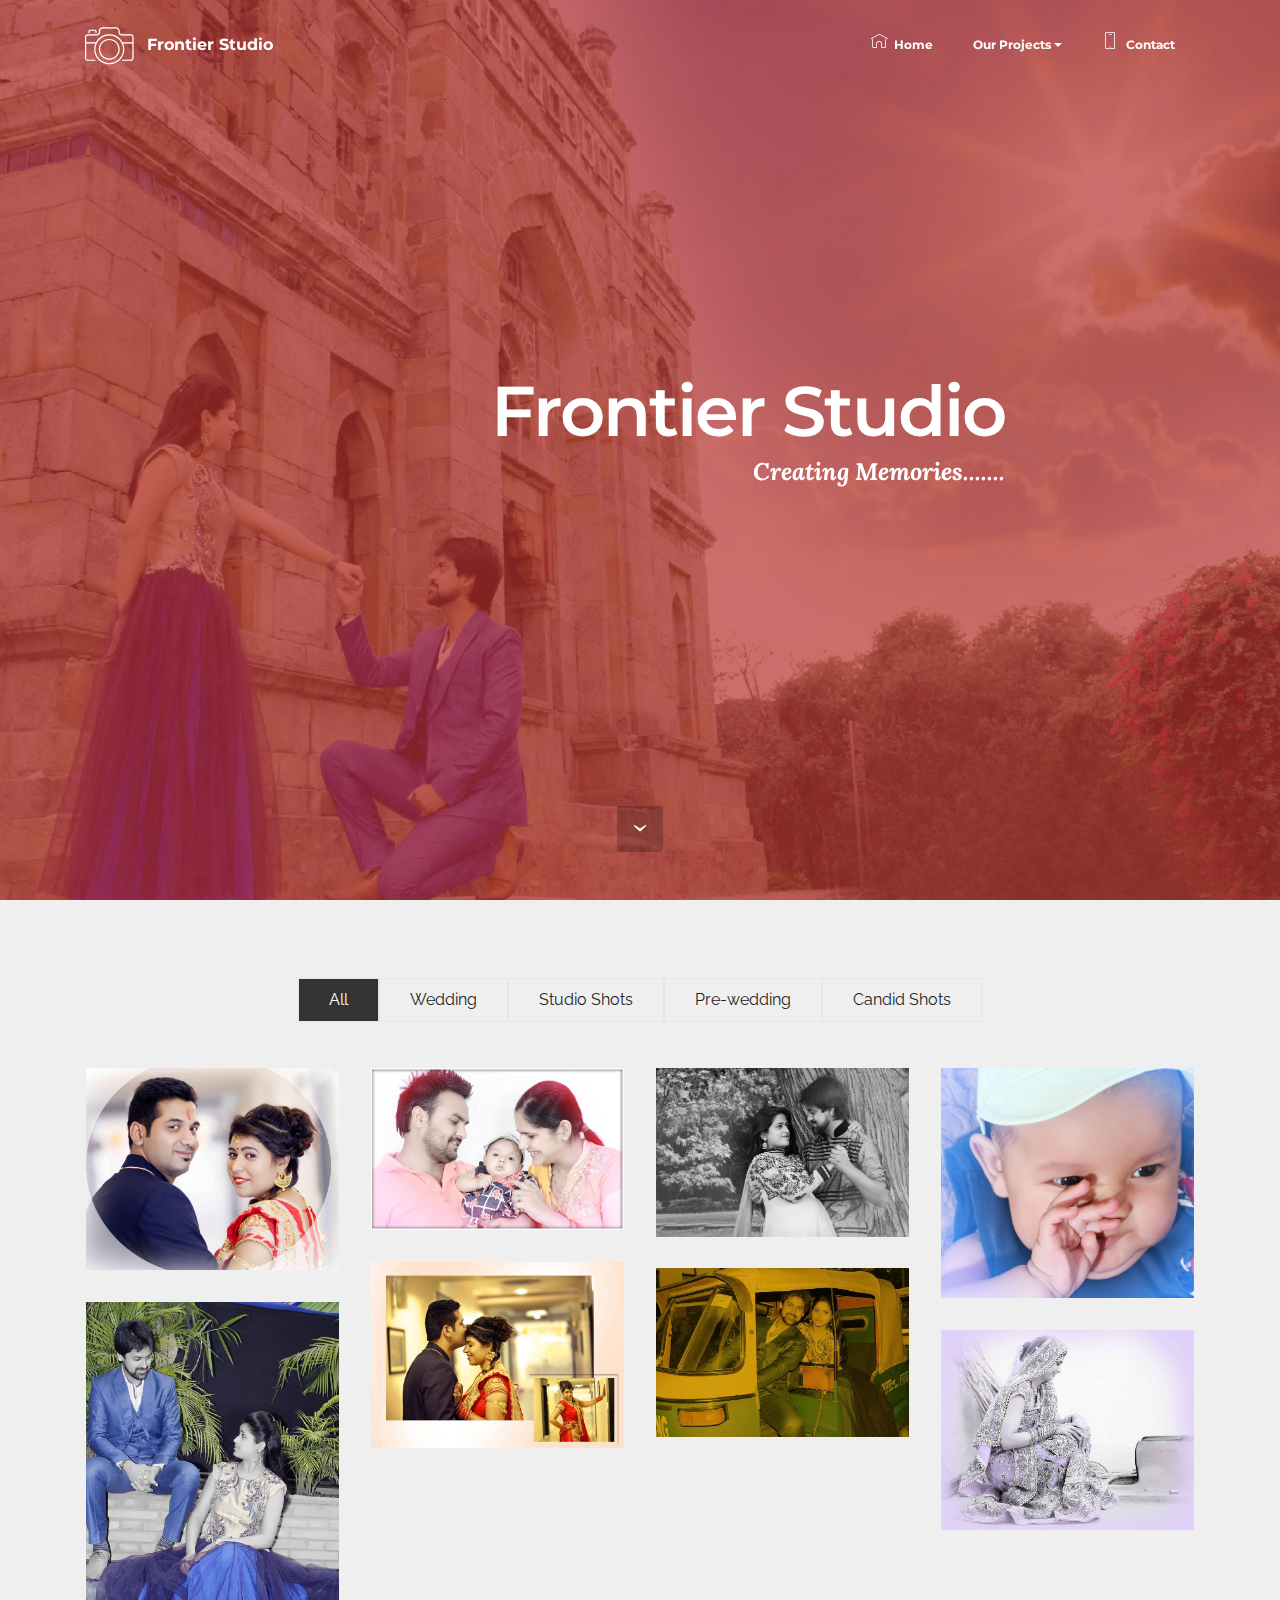
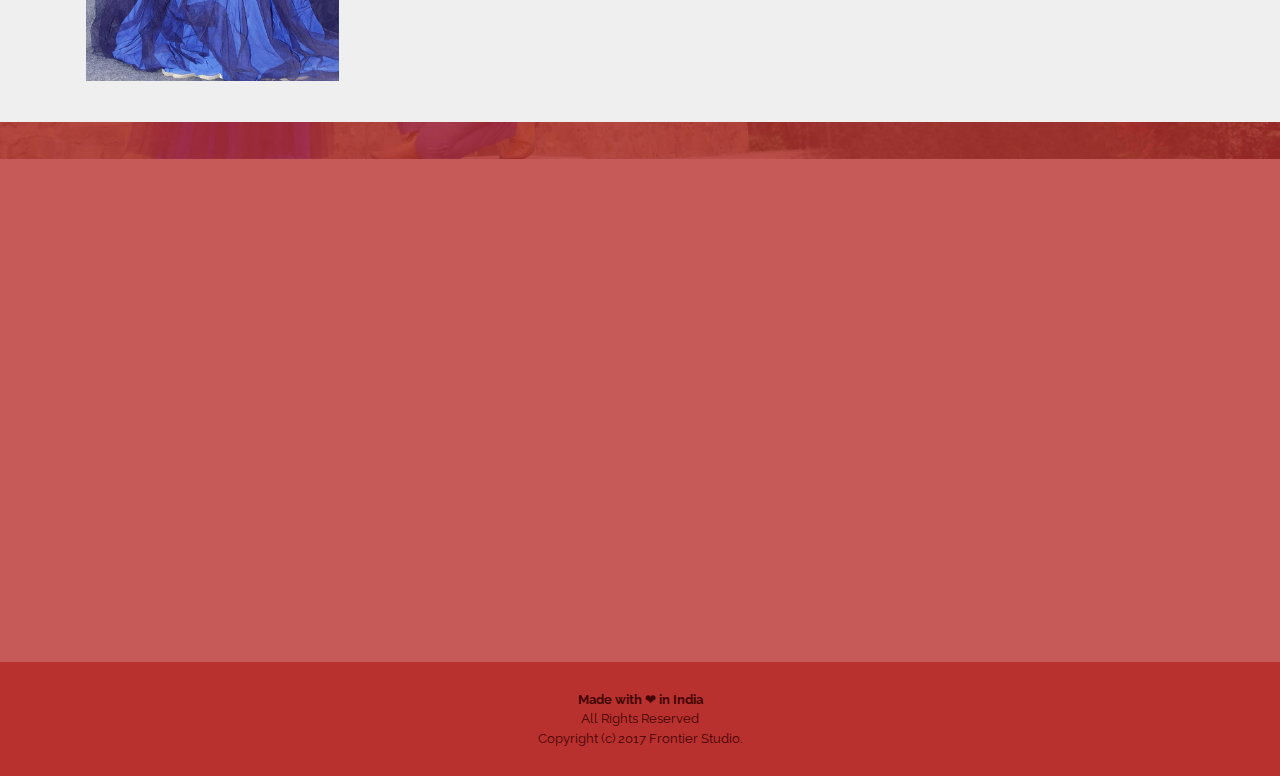
==== commit 2faa01a5: "create github pages" ====
--- a/index.html
+++ b/index.html
@@ -62,7 +62,7 @@
 
 </section>
 
-<section class="engine"><a rel="external" href="https://mobirise.com">Mobirise Web Site Creator</a></section><section class="mbr-section mbr-section-hero mbr-section-full mbr-parallax-background mbr-section-with-arrow mbr-after-navbar" id="header1-2" style="background-image: url(assets/images/cover-image-2000x1200.jpg);">
+<section class="engine"><a rel="external" href="https://mobirise.com">Mobirise Web Maker</a></section><section class="mbr-section mbr-section-hero mbr-section-full mbr-parallax-background mbr-section-with-arrow mbr-after-navbar" id="header1-2" style="background-image: url(assets/images/cover-image-2000x1200.jpg);">
 
     <div class="mbr-overlay" style="opacity: 0.7; background-color: rgb(184, 49, 47);"></div>
 
@@ -84,7 +84,7 @@
 
 </section>
 
-<section class="mbr-gallery mbr-section mbr-section-nopadding mbr-slider-carousel" id="gallery4-b" data-filter="true" style="background-color: rgb(239, 239, 239); padding-top: 0rem; padding-bottom: 1.5rem;">
+<section class="mbr-gallery mbr-section mbr-section-nopadding mbr-slider-carousel" id="gallery4-b" data-filter="true" style="background-color: rgb(239, 239, 239); padding-top: 3rem; padding-bottom: 1.5rem;">
     <!-- Filter -->
     <div class="mbr-gallery-filter container gallery-filter-active">
         <ul>
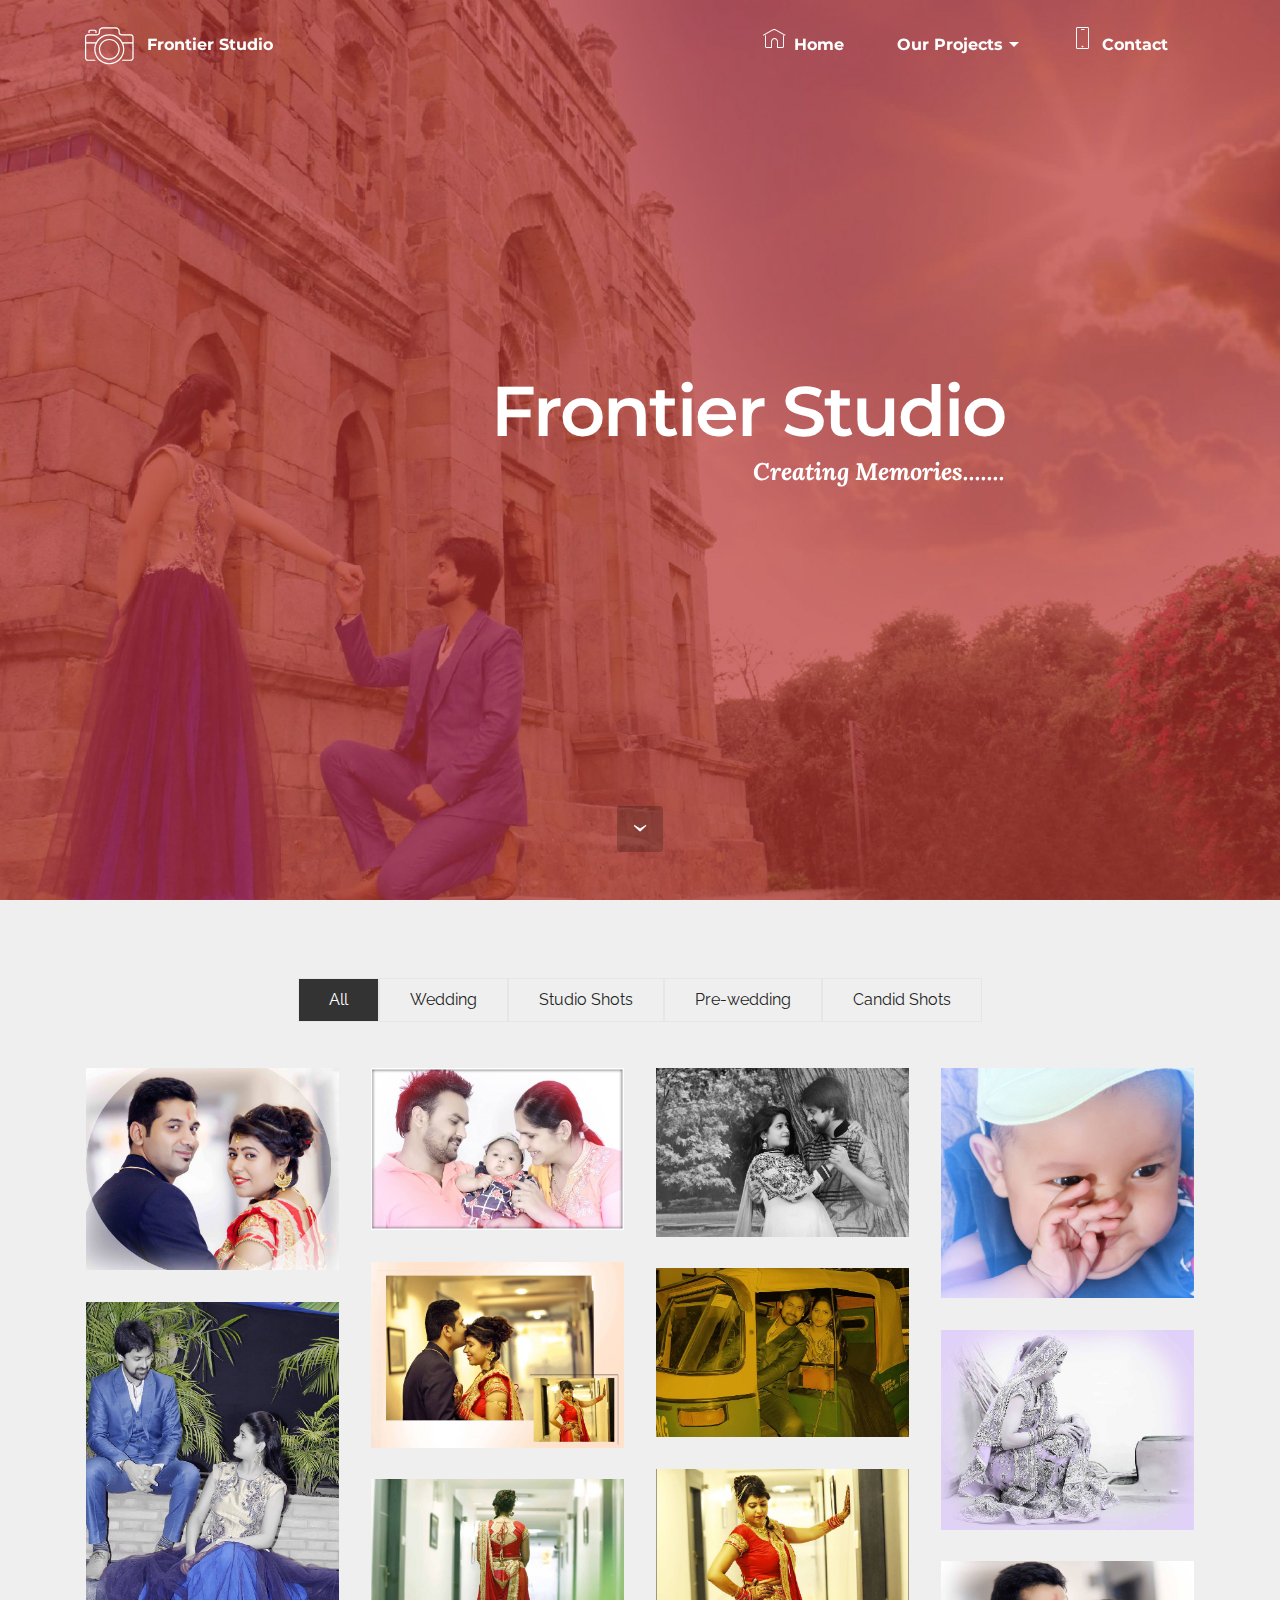
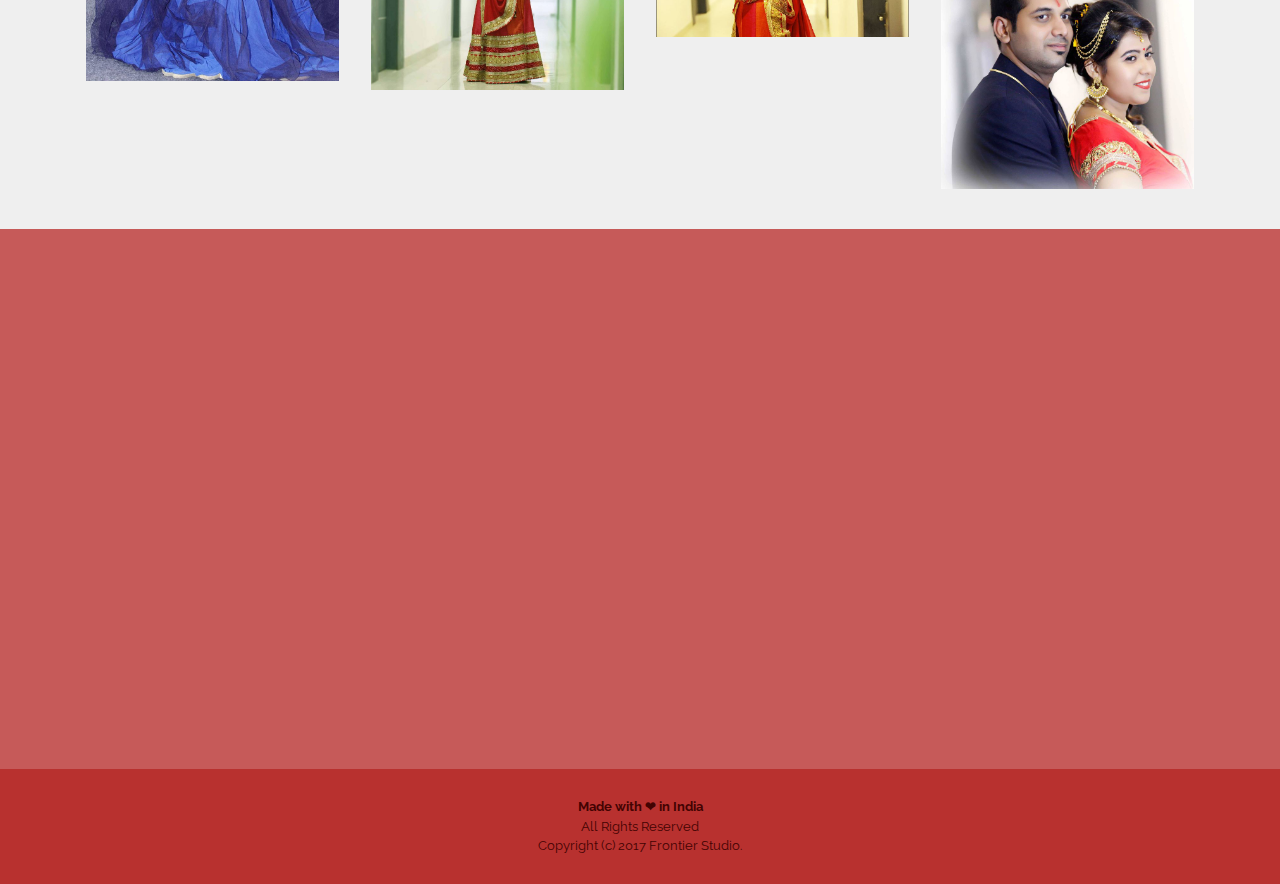
==== commit b010e91a: "create github pages" ====
--- a/index.html
+++ b/index.html
@@ -49,7 +49,7 @@
                         <div class="hamburger-icon"></div>
                     </button>
 
-                    <ul class="nav-dropdown collapse pull-xs-right nav navbar-nav navbar-toggleable-sm" id="exCollapsingNavbar"><li class="nav-item"><a class="nav-link link" href="#top"><span class="mbri-home mbr-iconfont mbr-iconfont-btn"></span>Home</a></li><li class="nav-item dropdown"><a class="nav-link link dropdown-toggle" data-toggle="dropdown-submenu" href="https://mobirise.com/" aria-expanded="false">Our Projects</a><div class="dropdown-menu"><a class="dropdown-item" href="index.html#slider-5">Raveena ❤ Parveen</a></div></li><li class="nav-item"><a class="nav-link link" href="index.html#contacts2-8"><span class="mbri-mobile mbr-iconfont mbr-iconfont-btn"></span>Contact</a></li></ul>
+                    <ul class="nav-dropdown collapse pull-xs-right nav navbar-nav navbar-toggleable-sm" id="exCollapsingNavbar"><li class="nav-item"><a class="nav-link link" href="index.html"><span class="mbri-home mbr-iconfont mbr-iconfont-btn"></span>Home</a></li><li class="nav-item dropdown"><a class="nav-link link dropdown-toggle" data-toggle="dropdown-submenu" href="#top" aria-expanded="false">Our Projects</a><div class="dropdown-menu"><a class="dropdown-item" href="page1.html">Raveena ❤ Parveen</a></div></li><li class="nav-item"><a class="nav-link link" href="page1.html#contacts2-l"><span class="mbri-mobile mbr-iconfont mbr-iconfont-btn"></span>Contact</a></li></ul>
                     <button hidden="" class="navbar-toggler navbar-close" type="button" data-toggle="collapse" data-target="#exCollapsingNavbar">
                         <div class="close-icon"></div>
                     </button>
@@ -62,7 +62,7 @@
 
 </section>
 
-<section class="engine"><a rel="external" href="https://mobirise.com">Mobirise Web Maker</a></section><section class="mbr-section mbr-section-hero mbr-section-full mbr-parallax-background mbr-section-with-arrow mbr-after-navbar" id="header1-2" style="background-image: url(assets/images/cover-image-2000x1200.jpg);">
+<section class="engine"><a rel="external" href="https://mobirise.com">Mobirise Web Page Creator</a></section><section class="mbr-section mbr-section-hero mbr-section-full mbr-parallax-background mbr-section-with-arrow mbr-after-navbar" id="header1-2" style="background-image: url(assets/images/cover-image-2000x1200.jpg);">
 
     <div class="mbr-overlay" style="opacity: 0.7; background-color: rgb(184, 49, 47);"></div>
 
@@ -177,6 +177,36 @@
                             <span class="icon-focus"></span>
                             
                         </div>
+                    </div><div class="mbr-gallery-item mbr-gallery-item__mobirise3 mbr-gallery-item--p1" data-tags="Candid Shots" data-video-url="false">
+                        <div href="#lb-gallery4-b" data-slide-to="8" data-toggle="modal">
+                            
+                            
+
+                            <img alt="" src="assets/images/10-2000x1332-800x532.jpg">
+                            
+                            <span class="icon-focus"></span>
+                            
+                        </div>
+                    </div><div class="mbr-gallery-item mbr-gallery-item__mobirise3 mbr-gallery-item--p1" data-tags="Candid Shots" data-video-url="false">
+                        <div href="#lb-gallery4-b" data-slide-to="9" data-toggle="modal">
+                            
+                            
+
+                            <img alt="" src="assets/images/11-2000x1666-800x666.jpg">
+                            
+                            <span class="icon-focus"></span>
+                            
+                        </div>
+                    </div><div class="mbr-gallery-item mbr-gallery-item__mobirise3 mbr-gallery-item--p1" data-tags="Candid Shots" data-video-url="false">
+                        <div href="#lb-gallery4-b" data-slide-to="10" data-toggle="modal">
+                            
+                            
+
+                            <img alt="" src="assets/images/05-2000x1800-800x720.jpg">
+                            
+                            <span class="icon-focus"></span>
+                            
+                        </div>
                     </div>
                 </div>
             </div>
@@ -190,7 +220,7 @@
             <div class="modal-content">
                 <div class="modal-body">
                     <ol class="carousel-indicators">
-                        <li data-app-prevent-settings="" data-target="#lb-gallery4-b" data-slide-to="0"></li><li data-app-prevent-settings="" data-target="#lb-gallery4-b" data-slide-to="1"></li><li data-app-prevent-settings="" data-target="#lb-gallery4-b" data-slide-to="2"></li><li data-app-prevent-settings="" data-target="#lb-gallery4-b" data-slide-to="3"></li><li data-app-prevent-settings="" data-target="#lb-gallery4-b" data-slide-to="4"></li><li data-app-prevent-settings="" data-target="#lb-gallery4-b" data-slide-to="5"></li><li data-app-prevent-settings="" data-target="#lb-gallery4-b" data-slide-to="6"></li><li data-app-prevent-settings="" data-target="#lb-gallery4-b" class=" active" data-slide-to="7"></li>
+                        <li data-app-prevent-settings="" data-target="#lb-gallery4-b" data-slide-to="0"></li><li data-app-prevent-settings="" data-target="#lb-gallery4-b" data-slide-to="1"></li><li data-app-prevent-settings="" data-target="#lb-gallery4-b" data-slide-to="2"></li><li data-app-prevent-settings="" data-target="#lb-gallery4-b" data-slide-to="3"></li><li data-app-prevent-settings="" data-target="#lb-gallery4-b" data-slide-to="4"></li><li data-app-prevent-settings="" data-target="#lb-gallery4-b" data-slide-to="5"></li><li data-app-prevent-settings="" data-target="#lb-gallery4-b" data-slide-to="6"></li><li data-app-prevent-settings="" data-target="#lb-gallery4-b" data-slide-to="7"></li><li data-app-prevent-settings="" data-target="#lb-gallery4-b" class=" active" data-slide-to="8"></li><li data-app-prevent-settings="" data-target="#lb-gallery4-b" data-slide-to="9"></li><li data-app-prevent-settings="" data-target="#lb-gallery4-b" data-slide-to="10"></li>
                     </ol>
                     <div class="carousel-inner">
                         <div class="carousel-item">
@@ -207,8 +237,14 @@
                             <img alt="" src="assets/images/04-2000x1333.jpg">
                         </div><div class="carousel-item">
                             <img alt="" src="assets/images/06-2000x2998.jpg">
+                        </div><div class="carousel-item">
+                            <img alt="" src="assets/images/09-2000x1578.jpg">
                         </div><div class="carousel-item active">
-                            <img alt="" src="assets/images/09-2000x1578.jpg">
+                            <img alt="" src="assets/images/10-2000x1332.jpg">
+                        </div><div class="carousel-item">
+                            <img alt="" src="assets/images/11-2000x1666.jpg">
+                        </div><div class="carousel-item">
+                            <img alt="" src="assets/images/05-2000x1800.jpg">
                         </div>
                     </div>
                     <a class="left carousel-control" role="button" data-slide="prev" href="#lb-gallery4-b">
--- a/assets/mobirise/css/mbr-additional.css
+++ b/assets/mobirise/css/mbr-additional.css
@@ -426,11 +426,11 @@
   color: #ffffff;
 }
 #menu-4 .link {
-  font-size: 0.75rem;
+  font-size: 1rem;
 }
 #menu-4 .dropdown-item,
 #menu-4 .nav-dropdown-sm .link {
-  font-size: 0.812rem;
+  font-size: 1.083rem;
 }
 #menu-4 .link:hover,
 #menu-4 .dropdown-item:hover,
@@ -493,3 +493,82 @@
   color: #430302;
   text-align: right;
 }
+#menu-4 .hide-buttons .nav-btn {
+  display: none !important;
+}
+#menu-4 .navbar-caption {
+  color: #ffffff;
+}
+#menu-4 .navbar-toggler {
+  color: #ffffff;
+}
+#menu-4 .close-icon::before,
+#menu-4 .close-icon::after {
+  background-color: #ffffff;
+}
+#menu-4 .link,
+#menu-4 .dropdown-item {
+  color: #ffffff;
+}
+#menu-4 .link {
+  font-size: 1rem;
+}
+#menu-4 .dropdown-item,
+#menu-4 .nav-dropdown-sm .link {
+  font-size: 1.083rem;
+}
+#menu-4 .link:hover,
+#menu-4 .dropdown-item:hover,
+#menu-4 .link:focus,
+#menu-4 .dropdown-item:focus {
+  color: #000000;
+}
+#menu-4 .link[aria-expanded="true"],
+#menu-4 .dropdown-menu {
+  background: #b4312f;
+}
+#menu-4 .nav-dropdown-sm .link:focus,
+#menu-4 .nav-dropdown-sm .link:hover,
+#menu-4 .nav-dropdown-sm .dropdown-item:focus,
+#menu-4 .nav-dropdown-sm .dropdown-item:hover {
+  background: #cc3d3b!important;
+}
+#menu-4 .navbar,
+#menu-4 .nav-dropdown-sm,
+#menu-4 .nav-dropdown-sm .link[aria-expanded="true"],
+#menu-4 .nav-dropdown-sm .dropdown-menu {
+  background: #cf4947;
+}
+#menu-4 .bg-color.transparent .link {
+  color: #ffffff;
+  transition: none;
+}
+#menu-4 .bg-color.transparent.opened .link {
+  transition: color 0.2s ease-in-out;
+}
+#menu-4 .bg-color.transparent.opened .link:hover,
+#menu-4 .bg-color.transparent.opened .link:focus {
+  color: #000000;
+}
+#menu-4 .link[aria-expanded="true"],
+#menu-4 .dropdown-item[aria-expanded="true"] {
+  color: #000000!important;
+}
+#content5-o .mbr-section-title,
+#content5-o p {
+  color: #fff;
+}
+#contacts2-l STRONG {
+  color: #ffffff;
+}
+#contacts2-l UL {
+  text-align: left;
+}
+#footer1-m B {
+  color: #430302;
+  text-align: right;
+}
+#footer1-m P {
+  color: #430302;
+  text-align: right;
+}
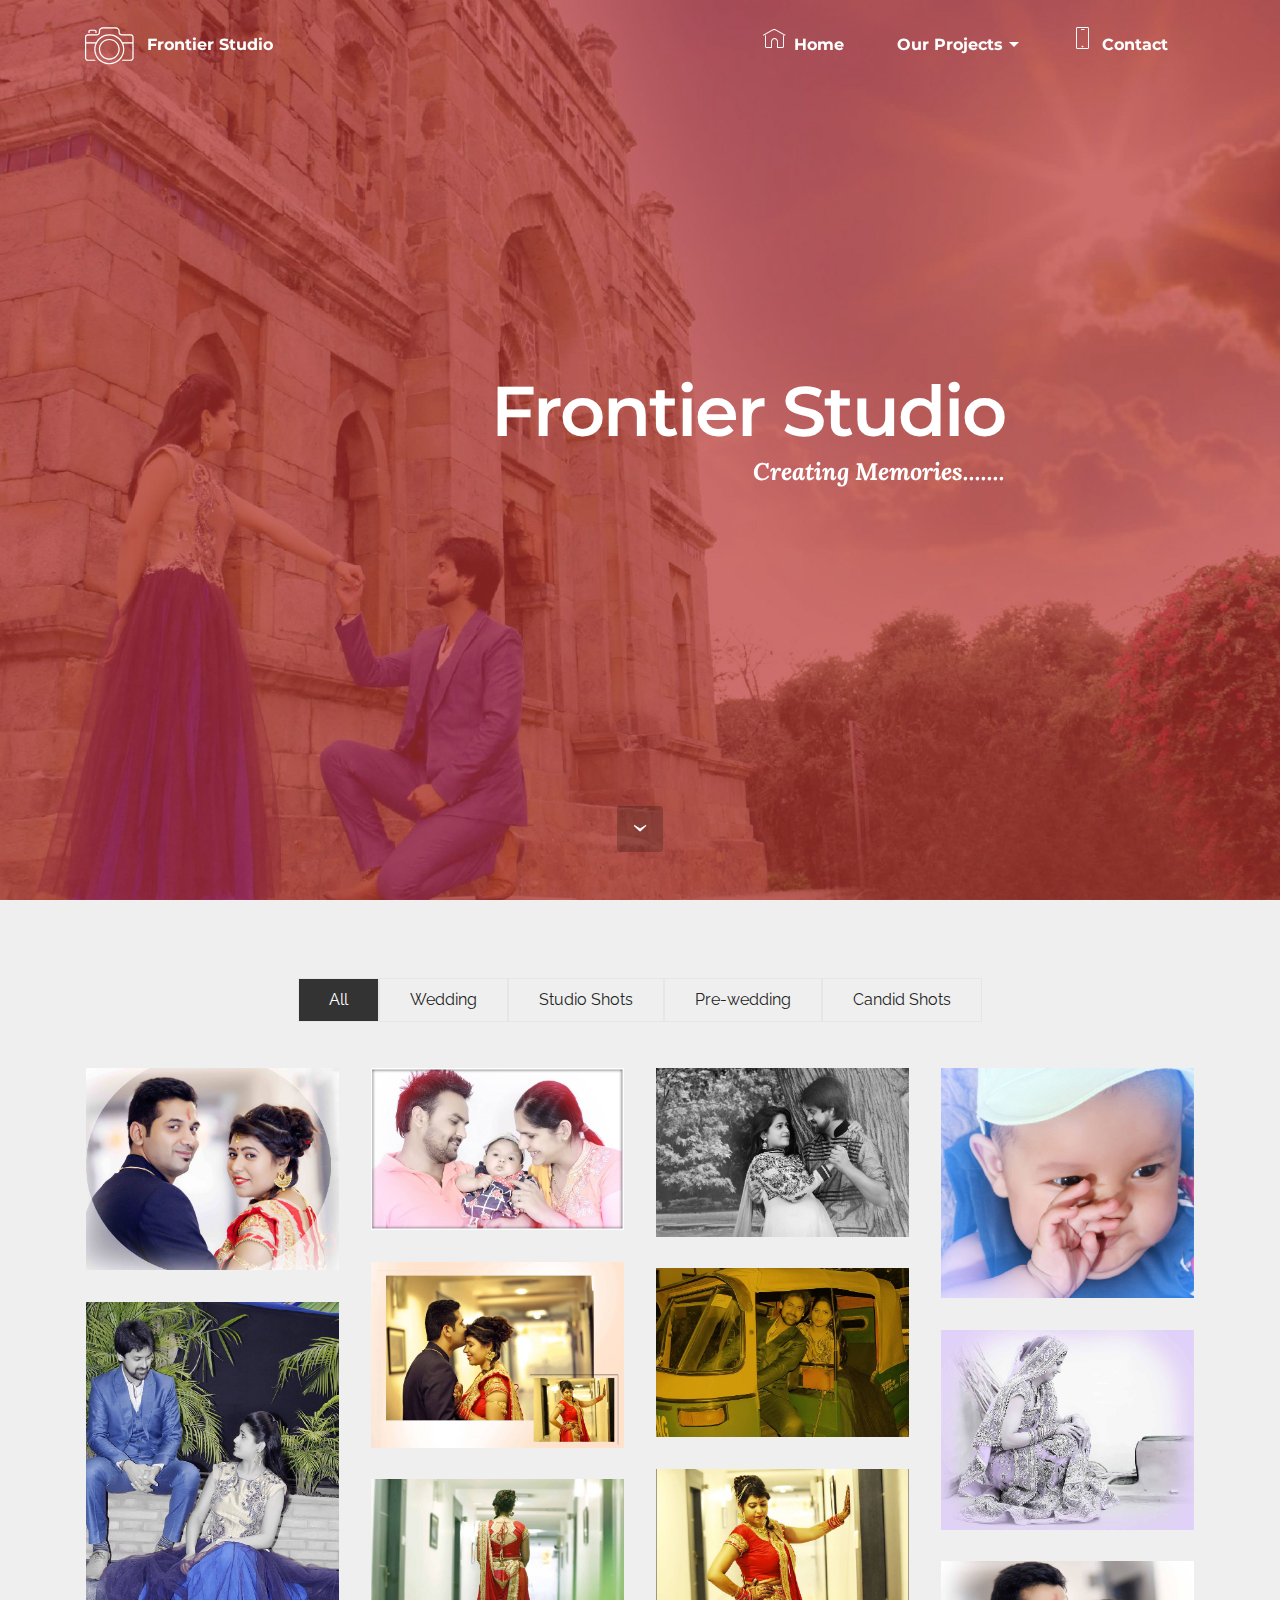
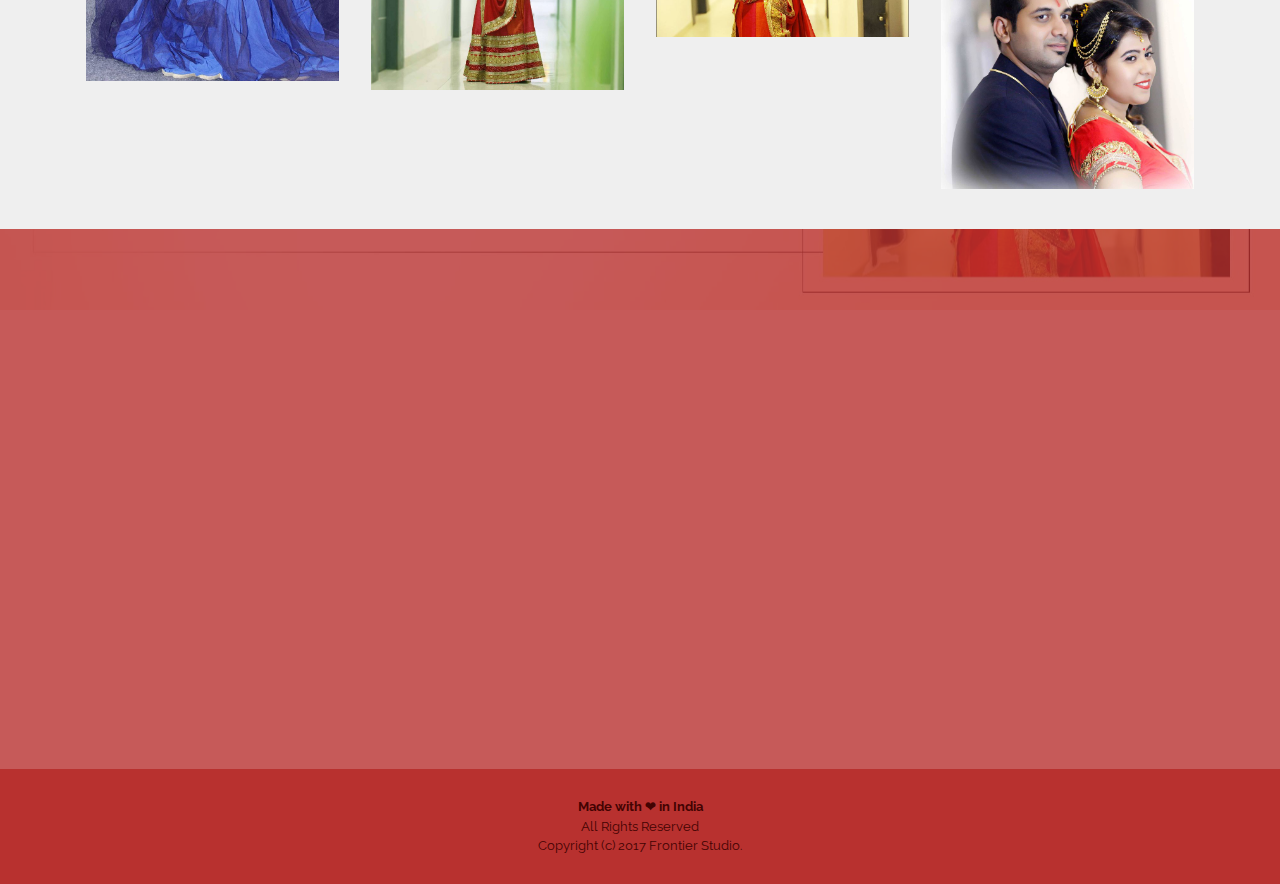
==== commit d3bfb1e1: "create github pages" ====
--- a/index.html
+++ b/index.html
@@ -62,7 +62,7 @@
 
 </section>
 
-<section class="engine"><a rel="external" href="https://mobirise.com">Mobirise Web Page Creator</a></section><section class="mbr-section mbr-section-hero mbr-section-full mbr-parallax-background mbr-section-with-arrow mbr-after-navbar" id="header1-2" style="background-image: url(assets/images/cover-image-2000x1200.jpg);">
+<section class="engine"><a rel="external" href="https://mobirise.com">https://mobirise.com/</a></section><section class="mbr-section mbr-section-hero mbr-section-full mbr-parallax-background mbr-section-with-arrow mbr-after-navbar" id="header1-2" style="background-image: url(assets/images/cover-image-2000x1200.jpg);">
 
     <div class="mbr-overlay" style="opacity: 0.7; background-color: rgb(184, 49, 47);"></div>
 
@@ -177,7 +177,7 @@
                             <span class="icon-focus"></span>
                             
                         </div>
-                    </div><div class="mbr-gallery-item mbr-gallery-item__mobirise3 mbr-gallery-item--p1" data-tags="Candid Shots" data-video-url="false">
+                    </div><div class="mbr-gallery-item mbr-gallery-item__mobirise3 mbr-gallery-item--p1" data-tags="Wedding" data-video-url="false">
                         <div href="#lb-gallery4-b" data-slide-to="8" data-toggle="modal">
                             
                             
@@ -187,7 +187,7 @@
                             <span class="icon-focus"></span>
                             
                         </div>
-                    </div><div class="mbr-gallery-item mbr-gallery-item__mobirise3 mbr-gallery-item--p1" data-tags="Candid Shots" data-video-url="false">
+                    </div><div class="mbr-gallery-item mbr-gallery-item__mobirise3 mbr-gallery-item--p1" data-tags="Wedding" data-video-url="false">
                         <div href="#lb-gallery4-b" data-slide-to="9" data-toggle="modal">
                             
                             
@@ -197,7 +197,7 @@
                             <span class="icon-focus"></span>
                             
                         </div>
-                    </div><div class="mbr-gallery-item mbr-gallery-item__mobirise3 mbr-gallery-item--p1" data-tags="Candid Shots" data-video-url="false">
+                    </div><div class="mbr-gallery-item mbr-gallery-item__mobirise3 mbr-gallery-item--p1" data-tags="Wedding" data-video-url="false">
                         <div href="#lb-gallery4-b" data-slide-to="10" data-toggle="modal">
                             
                             
@@ -220,7 +220,7 @@
             <div class="modal-content">
                 <div class="modal-body">
                     <ol class="carousel-indicators">
-                        <li data-app-prevent-settings="" data-target="#lb-gallery4-b" data-slide-to="0"></li><li data-app-prevent-settings="" data-target="#lb-gallery4-b" data-slide-to="1"></li><li data-app-prevent-settings="" data-target="#lb-gallery4-b" data-slide-to="2"></li><li data-app-prevent-settings="" data-target="#lb-gallery4-b" data-slide-to="3"></li><li data-app-prevent-settings="" data-target="#lb-gallery4-b" data-slide-to="4"></li><li data-app-prevent-settings="" data-target="#lb-gallery4-b" data-slide-to="5"></li><li data-app-prevent-settings="" data-target="#lb-gallery4-b" data-slide-to="6"></li><li data-app-prevent-settings="" data-target="#lb-gallery4-b" data-slide-to="7"></li><li data-app-prevent-settings="" data-target="#lb-gallery4-b" class=" active" data-slide-to="8"></li><li data-app-prevent-settings="" data-target="#lb-gallery4-b" data-slide-to="9"></li><li data-app-prevent-settings="" data-target="#lb-gallery4-b" data-slide-to="10"></li>
+                        <li data-app-prevent-settings="" data-target="#lb-gallery4-b" data-slide-to="0"></li><li data-app-prevent-settings="" data-target="#lb-gallery4-b" data-slide-to="1"></li><li data-app-prevent-settings="" data-target="#lb-gallery4-b" data-slide-to="2"></li><li data-app-prevent-settings="" data-target="#lb-gallery4-b" data-slide-to="3"></li><li data-app-prevent-settings="" data-target="#lb-gallery4-b" data-slide-to="4"></li><li data-app-prevent-settings="" data-target="#lb-gallery4-b" data-slide-to="5"></li><li data-app-prevent-settings="" data-target="#lb-gallery4-b" data-slide-to="6"></li><li data-app-prevent-settings="" data-target="#lb-gallery4-b" data-slide-to="7"></li><li data-app-prevent-settings="" data-target="#lb-gallery4-b" data-slide-to="8"></li><li data-app-prevent-settings="" data-target="#lb-gallery4-b" data-slide-to="9"></li><li data-app-prevent-settings="" data-target="#lb-gallery4-b" class=" active" data-slide-to="10"></li>
                     </ol>
                     <div class="carousel-inner">
                         <div class="carousel-item">
@@ -239,11 +239,11 @@
                             <img alt="" src="assets/images/06-2000x2998.jpg">
                         </div><div class="carousel-item">
                             <img alt="" src="assets/images/09-2000x1578.jpg">
+                        </div><div class="carousel-item">
+                            <img alt="" src="assets/images/10-2000x1332.jpg">
+                        </div><div class="carousel-item">
+                            <img alt="" src="assets/images/11-2000x1666.jpg">
                         </div><div class="carousel-item active">
-                            <img alt="" src="assets/images/10-2000x1332.jpg">
-                        </div><div class="carousel-item">
-                            <img alt="" src="assets/images/11-2000x1666.jpg">
-                        </div><div class="carousel-item">
                             <img alt="" src="assets/images/05-2000x1800.jpg">
                         </div>
                     </div>
@@ -266,7 +266,7 @@
     </div>
 </section>
 
-<section class="mbr-section mbr-section-md-padding mbr-footer footer2 mbr-parallax-background" id="contacts2-8" style="background-image: url(assets/images/cover-image-2000x1200.jpg); padding-top: 120px; padding-bottom: 120px;">
+<section class="mbr-section mbr-section-md-padding mbr-footer footer2 mbr-parallax-background" id="contacts2-8" style="background-image: url(assets/images/07-2000x1468.jpg); padding-top: 120px; padding-bottom: 120px;">
     <div class="mbr-overlay" style="opacity: 0.8; background-color: rgb(184, 49, 47);"></div>
     <div class="container">
         <div class="row">
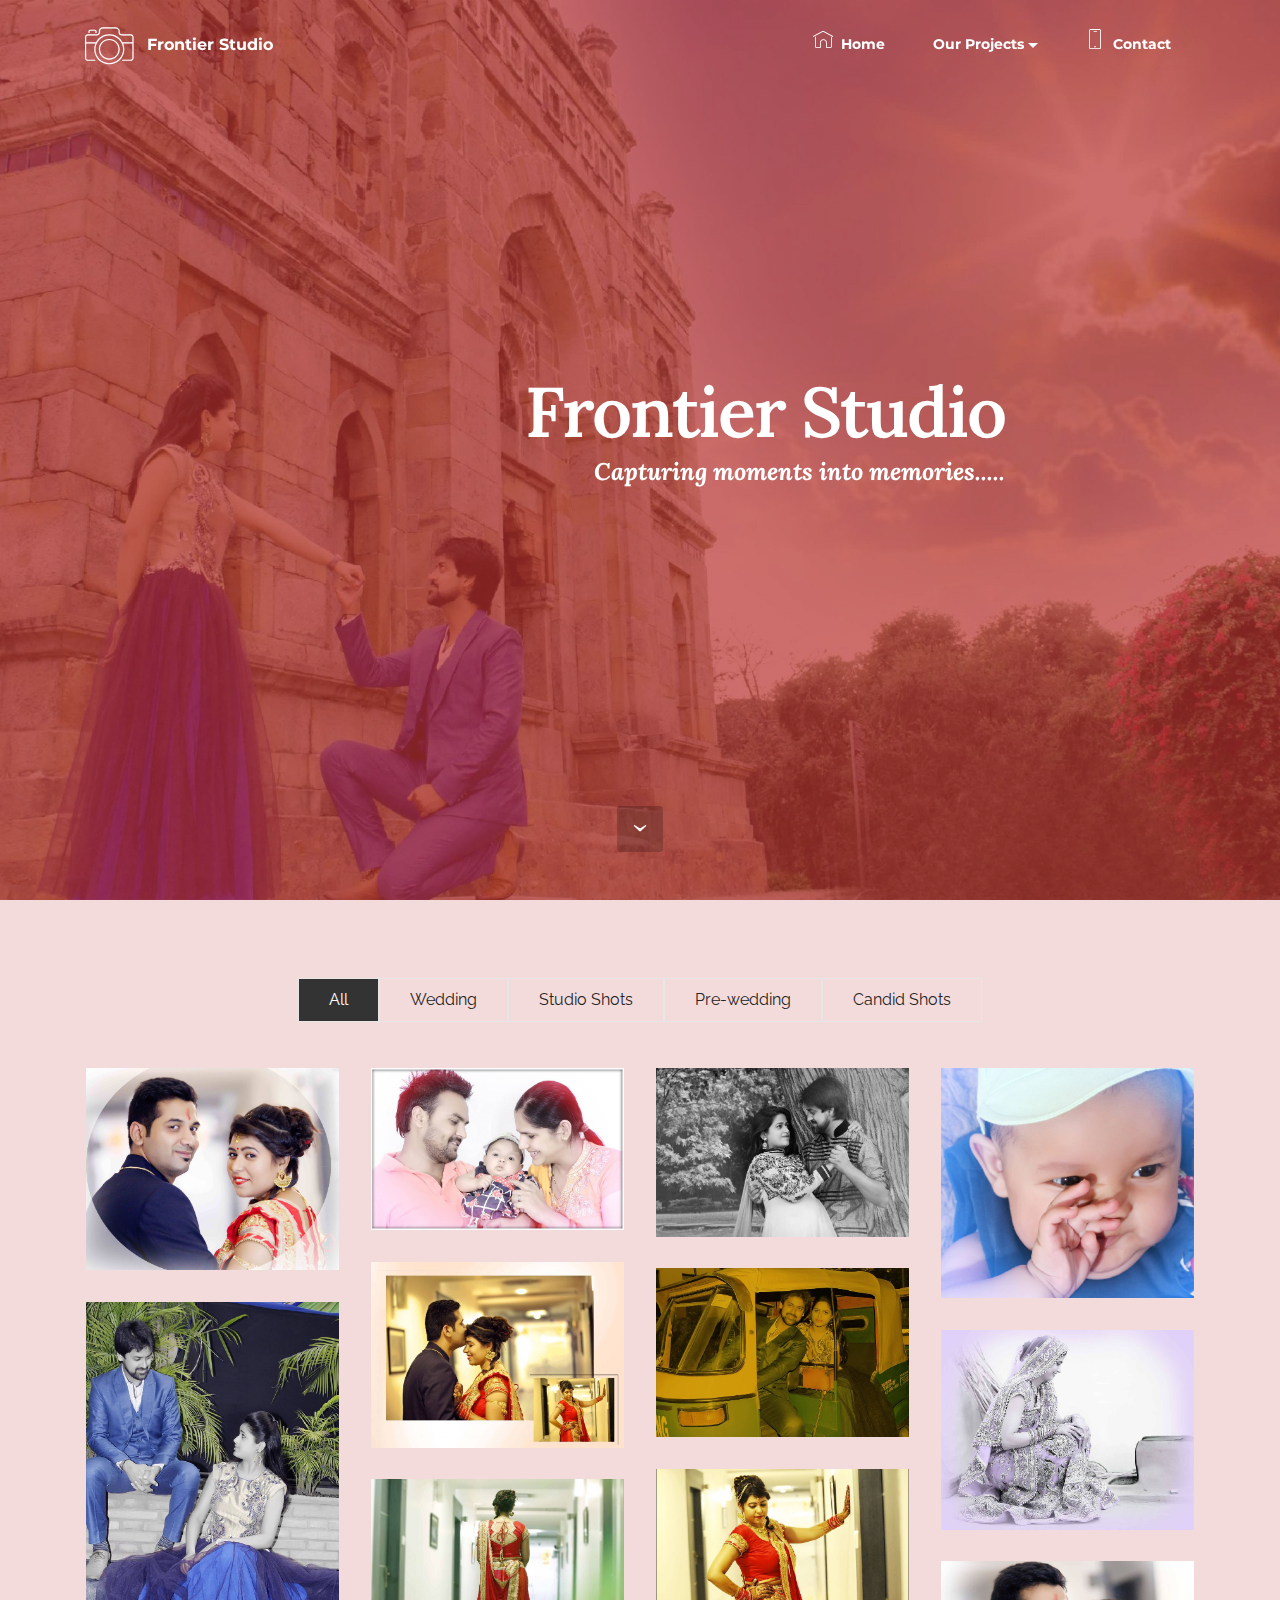
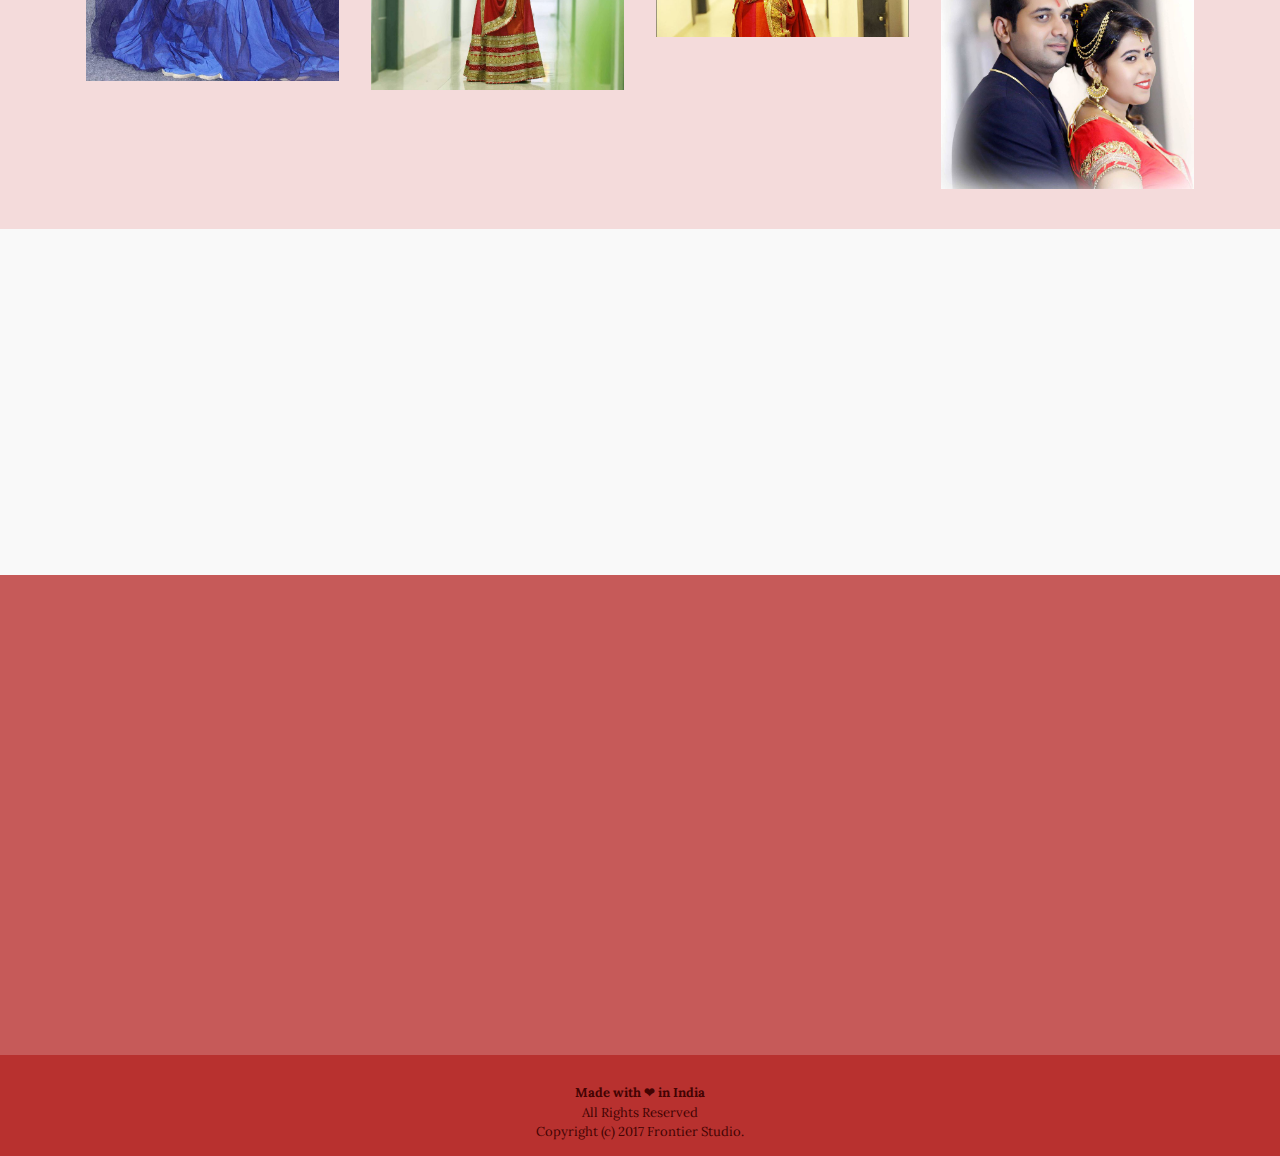
==== commit cbb41f03: "create github pages" ====
--- a/index.html
+++ b/index.html
@@ -49,7 +49,7 @@
                         <div class="hamburger-icon"></div>
                     </button>
 
-                    <ul class="nav-dropdown collapse pull-xs-right nav navbar-nav navbar-toggleable-sm" id="exCollapsingNavbar"><li class="nav-item"><a class="nav-link link" href="index.html"><span class="mbri-home mbr-iconfont mbr-iconfont-btn"></span>Home</a></li><li class="nav-item dropdown"><a class="nav-link link dropdown-toggle" data-toggle="dropdown-submenu" href="#top" aria-expanded="false">Our Projects</a><div class="dropdown-menu"><a class="dropdown-item" href="page1.html">Raveena ❤ Parveen</a></div></li><li class="nav-item"><a class="nav-link link" href="page1.html#contacts2-l"><span class="mbri-mobile mbr-iconfont mbr-iconfont-btn"></span>Contact</a></li></ul>
+                    <ul class="nav-dropdown collapse pull-xs-right nav navbar-nav navbar-toggleable-sm" id="exCollapsingNavbar"><li class="nav-item"><a class="nav-link link" href="index.html"><span class="mbri-home mbr-iconfont mbr-iconfont-btn"></span>Home</a></li><li class="nav-item dropdown"><a class="nav-link link dropdown-toggle" data-toggle="dropdown-submenu" href="#top" aria-expanded="false">Our Projects</a><div class="dropdown-menu"><a class="dropdown-item" href="page1.html">Raveena ❤ Parveen</a></div></li><li class="nav-item"><a class="nav-link link" href="index.html#contacts2-8"><span class="mbri-mobile mbr-iconfont mbr-iconfont-btn"></span>Contact</a></li></ul>
                     <button hidden="" class="navbar-toggler navbar-close" type="button" data-toggle="collapse" data-target="#exCollapsingNavbar">
                         <div class="close-icon"></div>
                     </button>
@@ -62,7 +62,7 @@
 
 </section>
 
-<section class="engine"><a rel="external" href="https://mobirise.com">https://mobirise.com/</a></section><section class="mbr-section mbr-section-hero mbr-section-full mbr-parallax-background mbr-section-with-arrow mbr-after-navbar" id="header1-2" style="background-image: url(assets/images/cover-image-2000x1200.jpg);">
+<section class="engine"><a rel="external" href="https://mobirise.com">mobirise.com</a></section><section class="mbr-section mbr-section-hero mbr-section-full mbr-parallax-background mbr-section-with-arrow mbr-after-navbar" id="header1-2" style="background-image: url(assets/images/cover-image-2000x1200.jpg);">
 
     <div class="mbr-overlay" style="opacity: 0.7; background-color: rgb(184, 49, 47);"></div>
 
@@ -73,7 +73,7 @@
                 <div class="mbr-section col-md-10">
 
                     <h1 class="mbr-section-title display-1">Frontier Studio</h1>
-                    <p class="mbr-section-lead lead"><strong>Creating Memories.......</strong><br></p>
+                    <p class="mbr-section-lead lead"><strong>Capturing moments&nbsp;</strong><strong>into</strong>&nbsp;<strong>memories..</strong><strong>...</strong><br></p>
                     
                 </div>
             </div>
@@ -84,7 +84,7 @@
 
 </section>
 
-<section class="mbr-gallery mbr-section mbr-section-nopadding mbr-slider-carousel" id="gallery4-b" data-filter="true" style="background-color: rgb(239, 239, 239); padding-top: 3rem; padding-bottom: 1.5rem;">
+<section class="mbr-gallery mbr-section mbr-section-nopadding mbr-slider-carousel" id="gallery4-b" data-filter="true" style="background-color: rgb(244, 219, 219); padding-top: 3rem; padding-bottom: 1.5rem;">
     <!-- Filter -->
     <div class="mbr-gallery-filter container gallery-filter-active">
         <ul>
@@ -266,7 +266,18 @@
     </div>
 </section>
 
-<section class="mbr-section mbr-section-md-padding mbr-footer footer2 mbr-parallax-background" id="contacts2-8" style="background-image: url(assets/images/07-2000x1468.jpg); padding-top: 120px; padding-bottom: 120px;">
+<section class="mbr-section mbr-section__container article" id="header3-q" style="background-color: rgb(249, 249, 249); padding-top: 60px; padding-bottom: 60px;">
+    <div class="container">
+        <div class="row">
+            <div class="col-xs-12">
+                <h3 class="mbr-section-title display-2">Who we are and what we do?&nbsp;<br>What is our philosophy of work?</h3>
+                <small class="mbr-section-subtitle"><br>We are a bunch of photography enthusiasts working <br>in the industry from last 30 years. Driving ourselves and the industry to a goal of <br>complete satisfaction of our clients with our projects and perfection in our methodologies of operation.<br>We believe in quality of work not in quantity of work, and thats our soul philosophy.<br>By Krishan Kumar and Bahadur Singh</small>
+            </div>
+        </div>
+    </div>
+</section>
+
+<section class="mbr-section mbr-section-md-padding mbr-footer footer2 mbr-parallax-background" id="contacts2-8" style="background-image: url(assets/images/07-2000x1468.jpg); padding-top: 90px; padding-bottom: 90px;">
     <div class="mbr-overlay" style="opacity: 0.8; background-color: rgb(184, 49, 47);"></div>
     <div class="container">
         <div class="row">
@@ -285,7 +296,7 @@
     </div>
 </section>
 
-<footer class="mbr-small-footer mbr-section mbr-section-nopadding" id="footer1-9" style="background-color: rgb(184, 49, 47); padding-top: 1.75rem; padding-bottom: 1.75rem;">
+<footer class="mbr-small-footer mbr-section mbr-section-nopadding" id="footer1-9" style="background-color: rgb(184, 49, 47); padding-top: 1.75rem; padding-bottom: 0.875rem;">
     
     <div class="container">
         <p class="text-xs-center"><strong>Made with ❤ in India</strong><br>All Rights Reserved<br>Copyright (c) 2017 Frontier Studio.<br></p>
--- a/assets/mobirise/css/mbr-additional.css
+++ b/assets/mobirise/css/mbr-additional.css
@@ -1,6 +1,8 @@
-@import url(https://fonts.googleapis.com/css?family=Montserrat:400,700);
 @import url(https://fonts.googleapis.com/css?family=Lora:400,700);
-@import url(https://fonts.googleapis.com/css?family=Raleway:400,300,700);
+@import url(https://fonts.googleapis.com/css?family=Open+Sans:400,300,700);
+
+
+
 
 
 
@@ -8,11 +10,11 @@
 input,
 textarea,
 .mbr-company .list-group-text {
-  font-family: 'Raleway', sans-serif;
+  font-family: 'Lora', serif;
 }
 .mbr-footer-content li,
 .mbr-footer .mbr-contacts li {
-  font-family: 'Raleway', sans-serif;
+  font-family: 'Lora', serif;
 }
 .btn,
 .alert,
@@ -36,7 +38,7 @@
 .mbr-gallery-title,
 .mbr-map [data-state-details],
 .mbr-price {
-  font-family: 'Montserrat', sans-serif;
+  font-family: 'Lora', serif;
 }
 .mbr-footer-content h1,
 .mbr-footer .mbr-contacts h1,
@@ -50,7 +52,7 @@
 .mbr-footer .mbr-contacts p strong,
 .mbr-footer-content strong,
 .mbr-footer .mbr-contacts strong {
-  font-family: 'Montserrat', sans-serif;
+  font-family: 'Lora', serif;
 }
 .btn-sm,
 .lead a,
@@ -62,13 +64,13 @@
   font-family: 'Lora', serif;
 }
 .mbr-author-name {
-  font-family: 'Montserrat', sans-serif;
+  font-family: 'Lora', serif;
 }
 .mbr-author-desc {
   font-family: 'Lora', serif;
 }
 .mbr-plan-title {
-  font-family: 'Montserrat', sans-serif;
+  font-family: 'Lora', serif;
 }
 .mbr-plan-subtitle,
 .mbr-plan-price-desc {
@@ -426,11 +428,11 @@
   color: #ffffff;
 }
 #menu-4 .link {
-  font-size: 1rem;
+  font-size: 0.85rem;
 }
 #menu-4 .dropdown-item,
 #menu-4 .nav-dropdown-sm .link {
-  font-size: 1.083rem;
+  font-size: 0.921rem;
 }
 #menu-4 .link:hover,
 #menu-4 .dropdown-item:hover,
@@ -475,9 +477,24 @@
 }
 #header1-2 .mbr-section-lead B {
   text-align: right;
+  font-size: 14px;
+  font-family: 'Lora', serif;
 }
 #header1-2 .mbr-section-lead {
   text-align: right;
+}
+#header3-q .mbr-section-title,
+#header3-q .mbr-section-subtitle {
+  text-align: center;
+}
+#header3-q H3 {
+  font-size: 30px;
+  font-family: 'Open Sans', sans-serif;
+}
+#header3-q SMALL {
+  font-size: 22px;
+  font-family: 'Open Sans', sans-serif;
+  color: #494949;
 }
 #contacts2-8 STRONG {
   color: #ffffff;
@@ -511,11 +528,11 @@
   color: #ffffff;
 }
 #menu-4 .link {
-  font-size: 1rem;
+  font-size: 0.9rem;
 }
 #menu-4 .dropdown-item,
 #menu-4 .nav-dropdown-sm .link {
-  font-size: 1.083rem;
+  font-size: 0.975rem;
 }
 #menu-4 .link:hover,
 #menu-4 .dropdown-item:hover,
@@ -558,6 +575,9 @@
 #content5-o p {
   color: #fff;
 }
+#content5-o .mbr-section-title {
+  color: #efefef;
+}
 #contacts2-l STRONG {
   color: #ffffff;
 }
